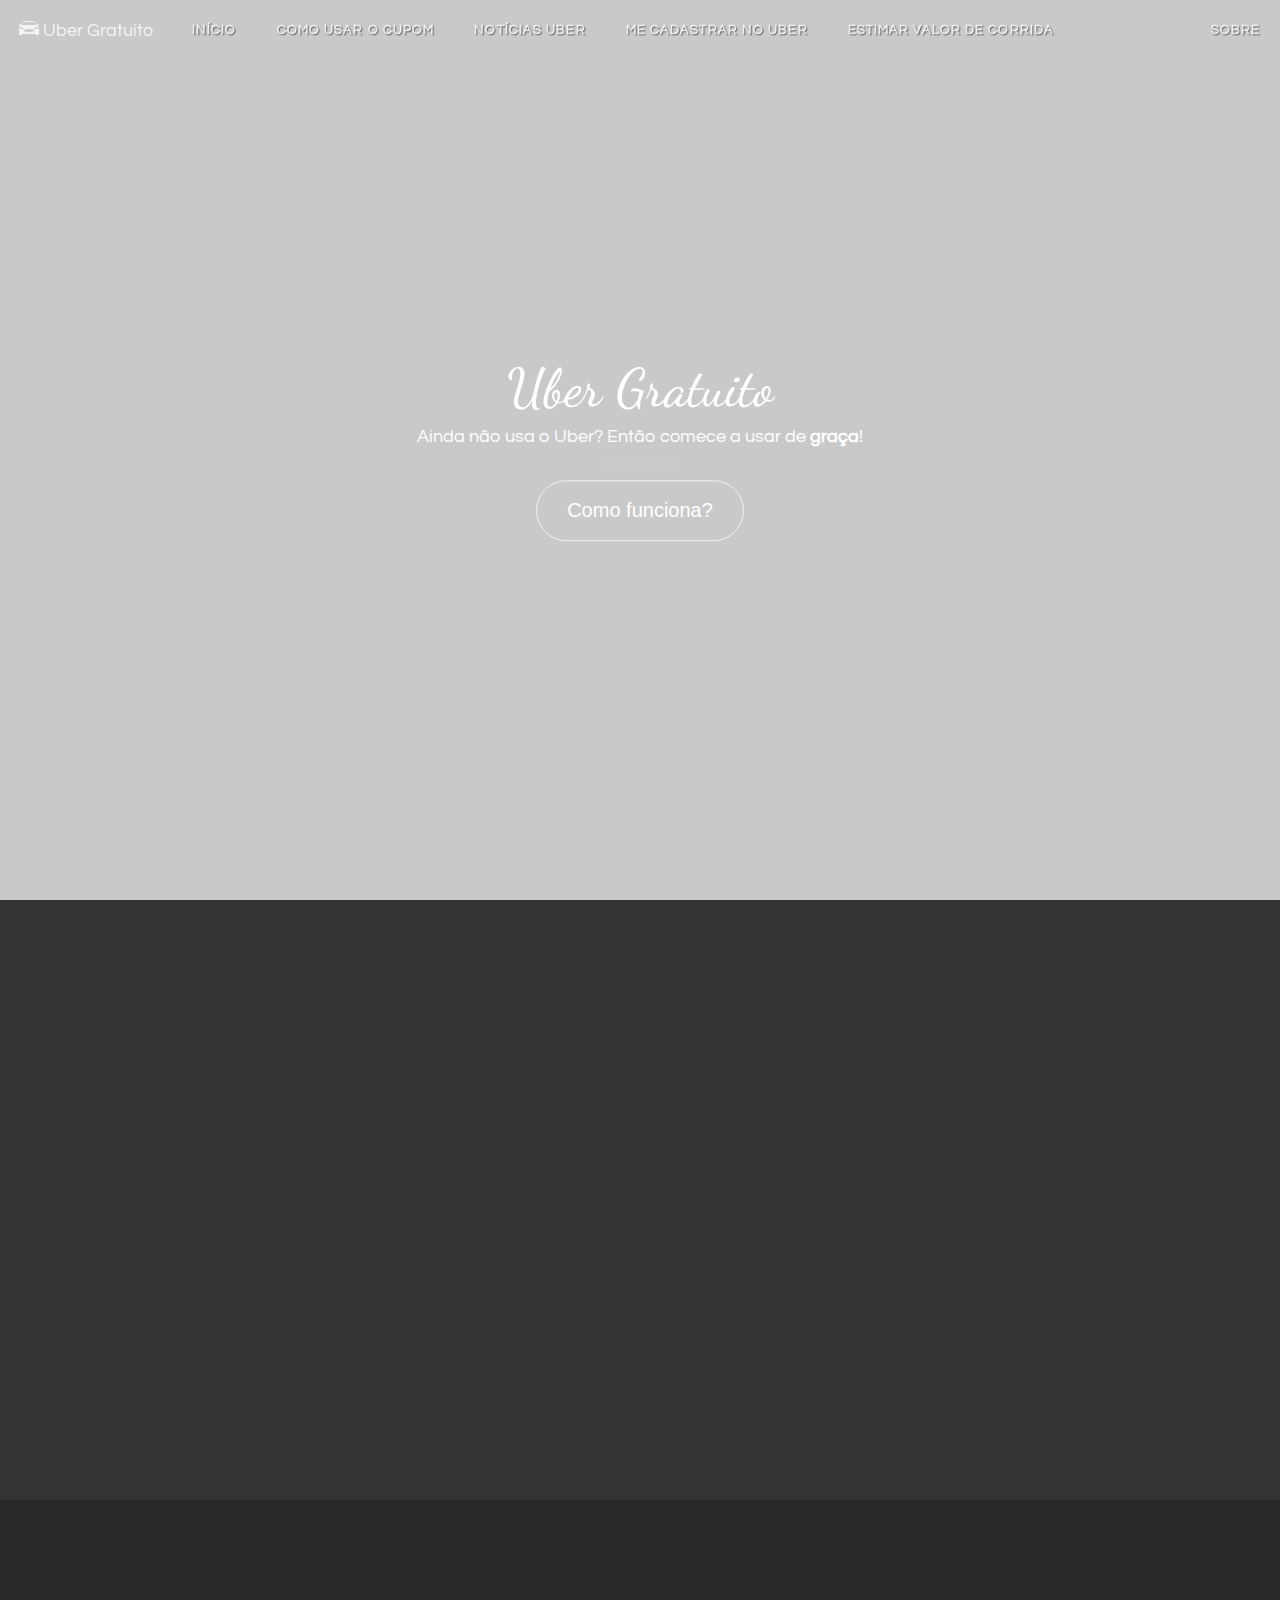
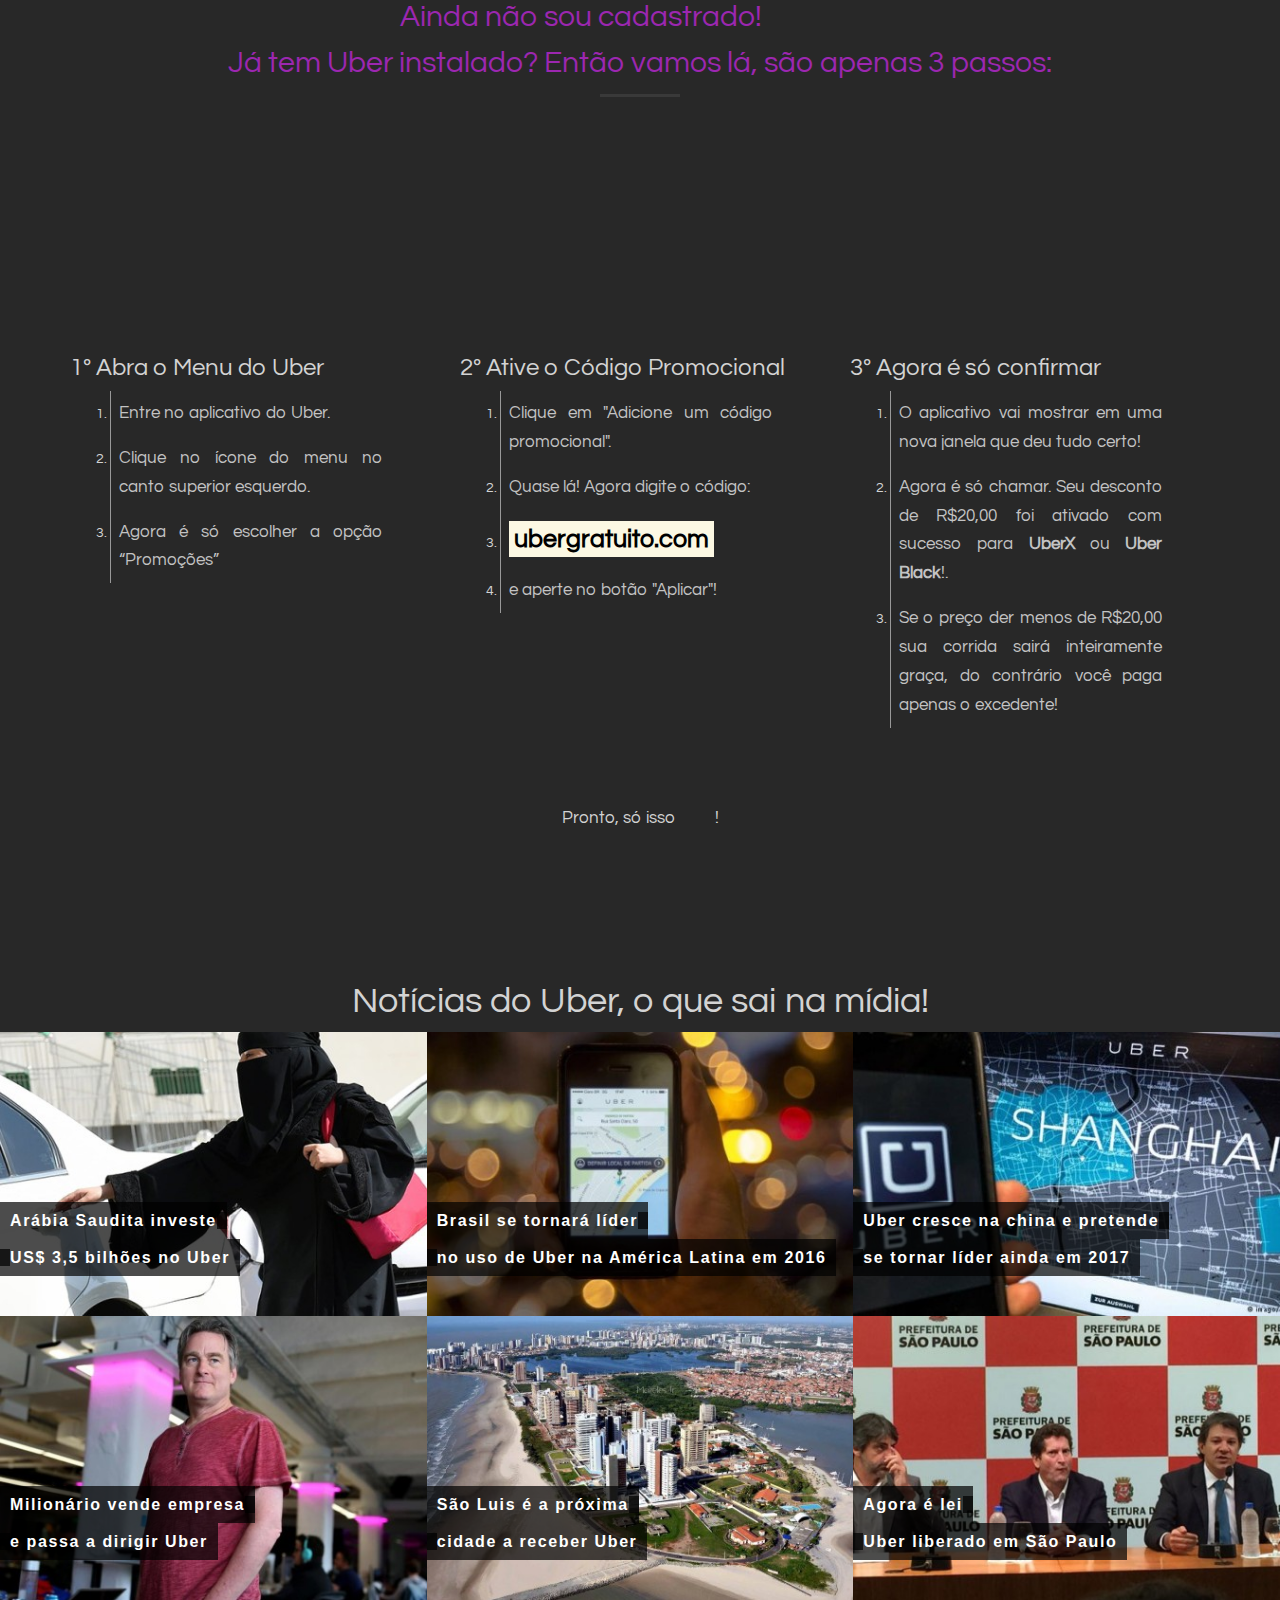
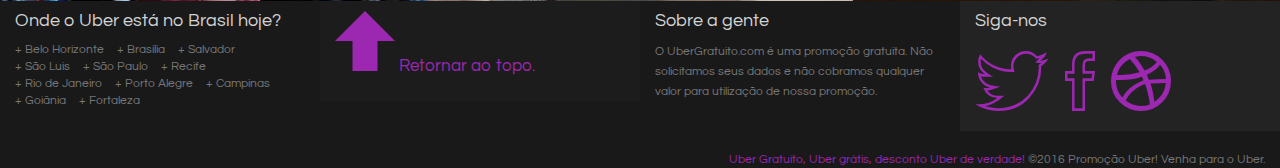
==== index.html @ a392389d "Update index.html" ====
<!DOCTYPE html>
<html>

<head>
    <meta charset="utf-8">
    <title>Uber Gratuito, Uber grátis, desconto Uber de verdade!</title>
    <meta name="description" content="Esse é um site gratuito, que provê desconto para o Uber. Através de um cupom de desconto é possível andar de Uber grátis. Utilize nosso cupom &quot;ubergratuito.com&quot; no seu Uber e desfrute de R$20,00 de crédito grátis."/>
    <meta name="viewport" content="width=device-width, initial-scale=1.0">
    <meta name="generator" content="UberGratuito.com">
    <link rel="stylesheet" href="css/bootstrap.min.css" />
    <link href="css/animate.min.css" rel="stylesheet" />
    <link rel="stylesheet" href="css/ionicons.min.css" />
    <link rel="stylesheet" href="css/styles.css" />
     <script>
  (function(i,s,o,g,r,a,m){i['GoogleAnalyticsObject']=r;i[r]=i[r]||function(){
  (i[r].q=i[r].q||[]).push(arguments)},i[r].l=1*new Date();a=s.createElement(o),
  m=s.getElementsByTagName(o)[0];a.async=1;a.src=g;m.parentNode.insertBefore(a,m)
  })(window,document,'script','https://www.google-analytics.com/analytics.js','ga');

  ga('create', 'UA-78991533-1', 'auto');
  ga('send', 'pageview');

</script>
</head>

<body>

    <nav id="topNav" class="navbar navbar-default navbar-fixed-top">
        <div class="container-fluid">
            <div class="navbar-header">
                <button type="button" class="navbar-toggle collapsed" data-toggle="collapse" data-target="#bs-navbar">
                    <span class="sr-only">Toggle navigation</span>
                    <span class="icon-bar"></span>
                    <span class="icon-bar"></span>
                    <span class="icon-bar"></span>
                </button>
                <a class="navbar-brand page-scroll" href="#first">
                    <i class="ion-model-s topiconsize"></i>
                    <span class="hidden-md hidden-sm"> Uber Gratuito</span>
                </a>
            </div>
            <div class="navbar-collapse collapse" id="bs-navbar">
                <ul class="nav navbar-nav">
                    <li>
                        <a class="page-scroll" href="#inicio">Início</a>
                    </li>
                    <li>
                        <a class="page-scroll" href="#como-usar">
                            <span class="hidden-sm">Como usar o cupom</span>
                            <span class="visible-sm">Cupom</span>
                        </a>
                    </li>
                    <li>
                        <a class="page-scroll" href="#noticias">
                            <span class="hidden-md hidden-sm">Notícias Uber</span>
                            <span class="visible-md visible-sm">Notícias</span>
                        </a>
                    </li>
                    <li>
                        <a class="page-scroll" href="https://get.uber.com/invite/ubergratuito.com" target="_blank">
                            <span class="hidden-md hidden-sm">Me cadastrar no Uber</span>
                            <span class="visible-md visible-sm">Me cadastrar</span>
                        </a>
                    </li>
                    <li>
                        <a class="page-scroll" href="https://www.uber.com/fare-estimate/" target="_blank">
                            <span class="hidden-md hidden-sm">Estimar valor de corrida</span>
                            <span class="visible-md visible-sm">Estimar valor</span>
                        </a>
                    </li>
                    <!--
                    <li>
                        <a class="page-scroll" href="#last">Contact</a>
                    </li>
                    -->
                </ul>
                <ul class="nav navbar-nav navbar-right">
                    <li>
                        <a class="page-scroll" data-toggle="modal" title="O UberGratuito.com é uma promoção gratuita. Não solicitamos seus dados e não cobramos qualquer valor para utilização de nossa promoção."
                            href="#aboutModal">
                            <div class="hidden-md hidden-sm">Sobre</div>
                            <div class="visible-md visible-sm"><i class="ion-ios-help-outline topiconsize"></i></div>
                        </a>
                    </li>
                </ul>
            </div>
        </div>
    </nav>


    <header id="first">
        <div class="header-content">
            <div class="inner">
                <h1 class="cursive">Uber Gratuito</h1>
                <h4>Ainda não usa o Uber? Então comece a usar de <strong>graça</strong>!</h4>
                <hr>
                <!--
                <a href="#video-background" id="toggleVideo" data-toggle="collapse" class="btn btn-primary btn-xl">Toggle Video</a> &nbsp;
               -->
                <a href="#inicio" class="btn btn-primary btn-xl page-scroll wow bounceInRight">Como funciona?</a>
            </div>
        </div>
        <!--
        <video autoplay="" loop="" class="fillWidth fadeIn wow collapse in" data-wow-delay="0.5s" poster="https://s3-us-west-2.amazonaws.com/coverr/poster/Traffic-blurred2.jpg" id="video-background">
            <source src="https://s3-us-west-2.amazonaws.com/coverr/mp4/Traffic-blurred2.mp4" type="video/mp4">Your browser does not support the video tag. I suggest you upgrade your browser.
        </video>
        -->
    </header>
    <section class="bg-primary" id="inicio">
        <div class="container">
            <div class="row">
                <div class="col-lg-6 col-lg-offset-3 col-md-8 col-md-offset-2 text-center wow fadeInRight">
                    <i class="ion-model-s big-icon"></i>
                    <h2 class="margin-top-0 text-primary">Sua primeira corrida no Uber é por nossa conta!</h2>
                    <br>
                    <p class="text-faded">
                        Sem sorteio e sem custos. Essa parceria com o Uber lhe dá direito a sua primeira corrida <strong>Grátis</strong>,
                        ou até R$20,00 de crédito!
                    </p>
                    <a href="#como-usar" class="btn btn-default btn-xl page-scroll">Oba! Como usar?</a>
                </div>
            </div>
        </div>
    </section>
    <section id="como-usar">
        <div class="container">
            <div class="row">
                <div class="col-lg-12 text-center">
                    <div class="form-inline">
                        <h2 class="margin-top-0 text-primary form-inline">Ainda não sou cadastrado!&nbsp <a href="https://get.uber.com/invite/ubergratuito.com" target="_blank" class="btn btn-primary btn-md page-scroll wow bounceInRight">Cadastre-se!</a></h2>

                    </div>
                    <h2 class="margin-top-0 text-primary">Já tem Uber instalado? Então vamos lá, são apenas 3 passos:</h2>
                    <hr class="primary">
                </div>
            </div>
        </div>
        <div class="container text-justify">
            <div class="row">
                <div class="col-md-4 col-lg-4">
                    <div class="feature">
                        <img src="image/uber-abrir-menu.png" class="img-responsive center-block img-thumbnail wow fadeIn" data-wow-delay=".3s" alt="Abrir Menu do Uber">
                        <h3>1º Abra o Menu do Uber</h3>
                        <p class="text-muted">
                            <div id="list2">
                                <ol>
                                    <li>
                                        <p>Entre no aplicativo do Uber.</p>
                                    </li>
                                    <li>
                                        <p>Clique no ícone do menu no canto superior esquerdo.</p>
                                    </li>
                                    <li>
                                        <p>Agora é só escolher a opção “Promoções”</p>
                                    </li>
                                </ol>
                            </div>
                            <img src="image/uber-menu-promocoes-150x150.png" class="img-responsive center-block img-thumbnail wow fadeIn" data-wow-delay=".3s"
                                alt="Uber Promoção">
                        </p>
                    </div>
                </div>
                <div class="col-md-4 col-lg-4">
                    <div class="feature">
                        <img src="image/digitando-codigo-60pc.png" class="img-responsive center-block img-thumbnail wow fadeIn" data-wow-delay=".3s"
                            alt="Chamar Uber">
                        <!--
                        <i class="icon-lg ion-social-sass wow fadeInUp" data-wow-delay=".2s"></i>
                        -->
                        <h3>2º Ative o Código Promocional</h3>
                        <p class="text-muted">
                            <div id="list2">
                                <ol>
                                    <li>
                                        <p>Clique em "Adicione um código promocional".</p>
                                    </li>
                                    <li>
                                        <p>Quase lá! Agora digite o código:</p>
                                    </li>
                                    <li>
                                        <p style="font-size:25px"><strong><mark>ubergratuito.com</mark></strong></p>
                                    </li>
                                    <li>
                                        <p>e aperte no botão "Aplicar"!</p>
                                    </li>
                                </ol>
                            </div>
                            <img src="image/digitando-codigo-50pc.png" class="img-responsive center-block img-thumbnail wow fadeIn" data-wow-delay=".3s"
                                alt="Uber Promoção">
                        </p>
                    </div>
                </div>
                <div class="col-md-4 col-lg-4">
                    <div class="feature">
                        <img src="image/chamar-uber-200px-nometa.jpg" class="img-responsive center-block img-thumbnail wow fadeIn" data-wow-delay=".3s"
                            alt="Chamar Uber">
                        <!--
                        <i class="icon-lg ion-ios-star-outline wow fadeIn" data-wow-delay=".3s"></i>
                        -->
                        <h3>3º Agora é só confirmar</h3>
                        <p class="text-muted">
                            <div id="list2">
                                <ol>
                                    <li>
                                        <p>O aplicativo vai mostrar em uma nova janela que deu tudo certo!</p>
                                    </li>
                                    <li>
                                        <p>Agora é só chamar. Seu desconto de R$20,00 foi ativado com sucesso para <strong>UberX</strong>                                            ou <strong>Uber Black</strong>!.</p>
                                    </li>
                                    <li>
                                        <p>Se o preço der menos de R$20,00 sua corrida sairá inteiramente graça, do contrário
                                            você paga apenas o excedente!</p>
                                    </li>
                                </ol>
                            </div>
                        </p>
                    </div>
                </div>
                <div class="col-xs-12 text-center">
                    <p>Pronto, só isso&nbsp <i class="ion-android-happy wow fadeInUp" style="font-size:35px" data-wow-delay=".2s"></i>&nbsp!</p>
                </div>
            </div>
        </div>
    </section>
    <section id="noticias" class="no-padding">
        <div class="container-fluid">
            <div class="row">
                <div class="col-lg-12 text-center">
                    <h1>Notícias do Uber, o que sai na mídia!</h1>
                </div>
            </div>
            <div class="row no-gutter" id="noticias">
                <div class="col-xs-12 col-sm-6 col-lg-4 col-lg-offset-0">
                    <a href="noticia_arabia.html">
                        <img class="img-responsive img-hover" src="image/news/uber_arabia.jpg" />
                        <a class="news-caption"><span>Arábia Saudita investe<span class='spacer'></span><br /><span class='spacer'></span>US$ 3,5 bilhões no Uber</span></a>
                    </a>
                </div>
                <div class="col-xs-12 col-sm-6 col-lg-4 col-lg-offset-0">
                    <a href="noticia_brasil.html">
                        <img class="img-responsive img-hover" src="image/news/uber_lider_brasil.jpg" />
                        <a class="news-caption"><span>Brasil se tornará líder<span class='spacer'></span><br /><span class='spacer'></span>no uso de Uber na América Latina em 2016</span></a>
                    </a>
                </div>
                <div class="col-xs-12 col-sm-6 col-lg-4 col-lg-offset-0">
                    <a href="noticia_china.html">
                        <img class="img-responsive img-hover" src="image/news/uber_lider_china.jpg" />
                        <a class="news-caption"><span>Uber cresce na china e pretende<span class='spacer'></span><br /><span class='spacer'></span>se tornar líder ainda em 2017</span></a>
                    </a>
                </div>
                <div class="col-xs-12 col-sm-6 col-lg-4 col-lg-offset-0">
                    <a href="noticia_milionario.html">
                        <img class="img-responsive img-hover" src="image/news/uber_motorista_milionario.jpg" />
                        <a class="news-caption"><span>Milionário vende empresa<span class='spacer'></span><br /><span class='spacer'></span>e passa a dirigir Uber</span></a>
                    </a>
                </div>
                <div class="col-xs-12 col-sm-6 col-lg-4 col-lg-offset-0">
                    <a href="noticia_saoluis.html">
                        <img class="img-responsive img-hover" src="image/news/uber_sao_luis.jpg" />
                        <a class="news-caption"><span>São Luis é a próxima<span class='spacer'></span><br /><span class='spacer'></span>cidade a receber Uber</span></a>
                    </a>
                </div>
                <div class="col-xs-12 col-sm-6 col-lg-4 col-lg-offset-0">
                    <a href="noticia_saopaulo.html">
                        <img class="img-responsive img-hover" src="image/news/uber_saopaulo_liberado.jpg" />
                        <a class="news-caption"><span>Agora é lei<span class='spacer'></span><br /><span class='spacer'></span>Uber liberado em São Paulo</span></a>
                    </a>
                </div>
            </div>
        </div>
    </section>

    <div w3-include-html="footer.html"></div>

    <!--scripts loaded here from cdn for performance -->
    <script src="js/jquery.min.js"></script>
    <script src="js/bootstrap.min.js"></script>
    <script src="js/jquery.easing.min.js"></script>
    <script src="js/wow.js"></script>
    <script src="js/scripts.js"></script>
    <script src="js/w3data.js"></script>
    <script>
        w3IncludeHTML();
    </script>
   
</body>

</html>
---- css/styles.css ----
/*

Landing Zero theme - A free landing page theme from BootstrapZero
http://www.bootstrapzero.com

*/

@import url(https://fonts.googleapis.com/css?family=Questrial);
@import url(http://fonts.googleapis.com/css?family=Dancing+Script:700);

html,
body {
    width: 100%;
    height: 100%;
}

body {
    font-family: 'Questrial','Helvetica Neue',Arial,sans-serif;
    background-color: #282828;
    color: #d3d3d3;
    webkit-tap-highlight-color: #222;
}

hr {
    max-width: 80px;
    border-width: 3px;
    opacity: 0.09;
    margin-top: 15px;
    margin-bottom: 15px;
}

hr.light {
    border-color: #fff;
}

a {
    color: #9c27b0;
    -webkit-transition: all .35s;
    -moz-transition: all .35s;
    transition: all .35s;
}

a:hover,
a:focus {
    color: #9c27c1;
    outline: 0;
}

h1,h2,h3,h4,h5,h6 {
    font-family: 'Questrial','Helvetica Neue',Arial,sans-serif;
}

p {
    font-size: 17px;
    line-height: 1.7;
    margin-bottom: 20px;
}

.wide-space {
    letter-spacing: 1.6px;
}

.icon-lg {
    font-size: 50px;
    line-height: 18px;
}

.bg-primary {
    background-color: #333;
}

.bg-dark {
    color: #eee;
    background-color: #222;
}

.cursive {
    font-family: 'Dancing Script', cursive;
    text-transform: none;
}

.text-faded {
    color: rgba(245,245,245,0.7);
    letter-spacing: 3px;
}

.text-dark {
    color: #111;
}

.text-primary {
    color: #9c27b0;
}

.modal-content {
    background-color: #1d1d1d;
}

section {
    padding: 70px 0;
}

aside {
    padding: 50px 0;
}

footer {
    padding: 15px;
}

.no-padding {
    padding: 0;
}

.navbar-default {
    border-color: rgba(35,35,35,.05);
    font-family: 'Questrial','Helvetica Neue',Arial,sans-serif;
    background-color: #222;
    -webkit-transition: all .4s;
    -moz-transition: all .4s;
    transition: all .4s;
}

.navbar-header > .navbar-brand {
    font-family: 'Questrial','Helvetica Neue',Arial,sans-serif;
    color: #9c27b0;
    padding: 15px;
    -webkit-transition: padding .2s ease-in;
    -moz-transition: padding .2s ease-in;
    transition: padding .2s ease-in;
}

.navbar-header > .navbar-brand:hover,
.navbar-header > .navbar-brand:focus {
    color: #8b27b0;
}

.navbar-default .navbar-toggle:focus, .navbar-default .navbar-toggle:hover {
    background-color: #181818;
}
.navbar-default .navbar-toggle, .navbar-default .navbar-collapse {
    border-color: transparent;
}

.navbar-default .nav > li>a,
.navbar-default .nav>li>a:focus {
    text-transform: uppercase;
    font-size: 13px;
    font-weight: 700;
    color: #eee;
}

.navbar-default .nav > li>a:hover,
.navbar-default .nav>li>a:focus:hover {
    color: #9c27b0;
}

.navbar-default .nav > li.active>a,
.navbar-default .nav>li.active>a:focus {
    color: #9c27b0 !important;
    background-color: transparent;
}

.navbar-default .nav > li.active>a:hover,
.navbar-default .nav>li.active>a:focus:hover
{
    background-color: transparent;
}

@media(min-width:768px) {
    
    .navbar-default {
        border-color: transparent;
        background-color: transparent;
        min-height: 60px;
    }

    .navbar-header > .navbar-brand {
        color: rgba(255,255,255,0.7);
        padding: 19px;
    }

    .navbar-default .navbar-header .navbar-brand:hover,
    .navbar-default .navbar-header .navbar-brand:focus {
        color: #f4f4f4;
    }

    .navbar-default .nav > li>a,
    .navbar-default .nav>li>a:focus {
        color: rgba(255,255,255,0.8);
        padding: 20px;
        letter-spacing: 1.1px;
        text-shadow: 1px 1px 1px rgba(60,60,60,0.7);
    }

    .navbar-default .nav > li>a:hover,
    .navbar-default .nav>li>a:focus:hover {
        color: #fefefe;
    }

    .navbar-default.affix {
        border-color: rgba(34,34,34,.05);
        background-color: #222;
    }

    .navbar-default.affix .navbar-header .navbar-brand {
        font-size: 15px;
        color: #9c27b0;
        padding: 20px;
        letter-spacing: 1px;
    }

    .navbar-default.affix .navbar-header .navbar-brand:hover,
    .navbar-default.affix .navbar-header .navbar-brand:focus {
        color: #8b27b0;
    }

    .navbar-default.affix .nav > li>a,
    .navbar-default.affix .nav>li>a:focus {
        color: #ddd;
        text-shadow: 1px 1px 1px rgba(30,30,30,0.7);
    }

    .navbar-default.affix .nav > li>a:hover,
    .navbar-default.affix .nav>li>a:focus:hover {
        color: #9c27b0;
    }
}

header {
    position: relative;
    min-height: auto;
    text-align: center;
    color: #fff;
    width: 100%;
    background-color: #c9c9c9;
    background-image: url('https://splashbase.s3.amazonaws.com/lifeofpix/regular/Life-of-Pix-free-stock-photos-Slate-Stone-Xeromatic-1440x953.jpg');
    background-position: center;
    -webkit-background-size: cover;
    -moz-background-size: cover;
    background-size: cover;
    -o-background-size: cover;
}

header .header-content {
    position: relative;
    width: 100%;
    padding: 100px 15px;
    text-align: center;
    z-index: 2;
}

header .header-content .inner h1 {
    margin-top: 0;
    margin-bottom: 0;
}

header .header-content .inner p {
    margin-bottom: 50px;
    font-size: 16px;
    font-weight: 300;
    color: rgba(255,255,255,0.7);
}

#video-background {
  position: absolute;
  right: 0; 
  bottom: 0;
  min-width: 100%; 
  min-height: 100%;
  width: auto; 
  height: auto;
  z-index: 1;
}

#video-background.collapsing {
  display:none;
}

footer {
    background-color:#191919;
}

footer .bg1 {
    background-color:#191919;
}

footer .bg2 {
    background-color:#232323;
}

footer .bg3 {
    background-color: #1C1C1C;
}

.nopadding {
   padding: 0 !important;
   margin: 0 !important;
}



@media(min-width:768px) {
    .icon-lg {
        font-size: 80px;
    }
    
    header {
        min-height: 100%;
    }

    header .header-content {
        position: absolute;
        top: 50%;
        padding: 0 50px;
        -webkit-transform: translateY(-50%);
        -ms-transform: translateY(-50%);
        transform: translateY(-50%);
    }

    header .header-content .inner {
        margin-right: auto;
        margin-left: auto;
        max-width: 1000px;
    }

    header .header-content .inner h1 {
        font-size: 53px;
    }

    header .header-content .inner p {
        margin-right: auto;
        margin-left: auto;
        max-width: 80%;
        font-size: 18px;
    }
    
    section {
        min-height: 600px;
        padding: 100px 0;
    }

}

.form-control {
    display: block;
    width: 100%;
    height: 35px;
    padding: 6px 12px;
    font-size: 14px;
    line-height: 1.5;
    color: #eee;
    background-color: #36333d;
    background-image: none;
    border: 1px solid #36333d;
    border-radius: 4px;
    box-shadow: inset 0 1px 1px rgba(0, 0, 0, 0.075);
    transition: border-color ease-in-out .15s, box-shadow ease-in-out .15s;
}

.form-control:focus {
    color: #222;
    background-color: #ccc;
    box-shadow: none;
}

textarea {
    resize: none;
}

.margin-top-0 {
    margin-top: 0;
}

.feature {
    margin: 50px auto 0;
    max-width: 400px;
}

@media(min-width:992px) {
    .feature {
        margin: 20px auto 0;
    }
}

.feature p {
    margin-bottom: 0;
}

.call-to-action h2 {
    margin: 0 auto 20px;
}

.gallery-box {
    display: block;
    position: relative;
    margin: 0 auto;
    max-width: 650px;
    overflow:hidden;
}

.gallery-box .gallery-box-caption {
    display: block;
    position: absolute;
    bottom: 0;
    width: 100%;
    height: 100%;
    text-align: center;
    color: #fff;
    opacity: 0;
    background: rgba(44,44,44,.8);
    -webkit-transition: all .35s;
    -moz-transition: all .35s;
    transition: all .35s;
}

.gallery-box .gallery-box-caption .gallery-box-content {
    position: absolute;
    top: 50%;
    width: 100%;
    text-align: center;
    transform: translateY(-50%);
}

.gallery-box:hover .gallery-box-caption {
    opacity: 1;
}

.gallery-box:hover img {
    -webkit-transform: scale(1.1);
    -ms-transform: scale(1.1);
    transform: scale(1.1);
}

.gallery-box img {
    -webkit-transition: all 300ms ease-in-out;
    transition: all 300ms ease-in-out;
}

.no-gutter > [class*=col-] {
    padding-right: 0;
    padding-left: 0;
}

.btn-default {
    border-color: #fff;
    color: #222;
    background-color: #fff;
    -webkit-transition: all .35s;
    -moz-transition: all .35s;
    transition: all .35s;
}

.btn-default:hover,
.btn-default:focus,
.btn-default.focus,
.btn-default:active,
.btn-default.active,
.open > .dropdown-toggle.btn-default {
    border-color: #ededed;
    color: #222;
    background-color: #f2f2f2;
    opacity: 0.7;
}

.btn-default:active,
.btn-default.active,
.open > .dropdown-toggle.btn-default {
    background-image: none;
}

.btn-default.disabled,
.btn-default[disabled],
fieldset[disabled] .btn-default,
.btn-default.disabled:hover,
.btn-default[disabled]:hover,
fieldset[disabled] .btn-default:hover,
.btn-default.disabled:focus,
.btn-default[disabled]:focus,
fieldset[disabled] .btn-default:focus,
.btn-default.disabled.focus,
.btn-default[disabled].focus,
fieldset[disabled] .btn-default.focus,
.btn-default.disabled:active,
.btn-default[disabled]:active,
fieldset[disabled] .btn-default:active,
.btn-default.disabled.active,
.btn-default[disabled].active,
fieldset[disabled] .btn-default.active {
    border-color: #fff;
    background-color: #fff;
    opacity: 0.7;
}

.btn-default .badge {
    color: #fff;
    background-color: #222;
}

.btn.btn-primary {
    background-color: transparent;
    border:1px solid #f0f0f0;
    border-color:#f0f0f0;
    -webkit-transition: all .35s;
    -moz-transition: all .35s;
    transition: all .35s;
}

.btn.btn-primary:hover {
    opacity: 0.7;
}

.btn {
    border: 0;
    border-radius: 290px;
    font-family: 'Helvetica Neue',Arial,sans-serif;
}

.btn-xl {
    padding: 15px 30px;
    font-size: 20px;
}

::-moz-selection {
    text-shadow: none;
    color: #fff;
    background: #222;
}

::selection {
    text-shadow: none;
    color: #fff;
    background: #222;
}

img::selection {
    color: #fff;
    background: 0 0;
}

img::-moz-selection {
    color: #fff;
    background: 0 0;
}

.big-icon {
    font-size:65px;
}

/* LIST #2 */
#list2 { width:320px; }
/*
#list2 ol { font-style:italic; font-family:Georgia, Times, serif; font-size:24px; color:#bfe1f1;  }
#list2 ol { font: normal 12px/24px Helvetica, Sans-Serif; }
#list2 ol li { }
#list2 ol li p { padding:8px; border-left: 1px solid #999; color: #777; }
*/
#list2 ol li p { padding:8px; border-left: 1px solid #999; color: #C3C3C3 !important; }
#list2 h3 {color:#F4F4F4 !important;}
#list2 ol li p em { display:block; }


.news-caption { 
   position: absolute; 
   top: 170px; 
   left: 0; 
   width: 100%; 
}

.news-caption span { 
   color: white; 
   font: bold 16px/37px Helvetica, Sans-Serif;
   letter-spacing: 0.1em;
   background: rgb(0, 0, 0); /* fallback color */
   background: rgba(0, 0, 0, 0.7);
   padding: 10px; 
}

.news-caption span.spacer {
   padding:0 5px;
}

.img-hover{
    transition: all .2s ease-in-out;
}
.img-hover:hover {
    transform: scale(1.2);
    opacity: 0.7;
    filter: alpha(opacity=70); /* For IE8 and earlier */
}

#noticias img {
    width: 100%;
    height: 100%;
}
#noticias div .col-xs-12{
    overflow:hidden;
}

ol li p{
    font-style: normal;
}

.sidebar h2 span{
    border-bottom: 2px solid #FFAD1F;
}

nav i{
    font-size: 20px !important;
}

#parallaxBar{
    height:750px;
    background-color:#004c82;
    background: url(../image/bgparallax.png) 50% 0 fixed;
    position: relative; 	
}

#noticiacontent h2 {
    color:#FFAD1F !important;
}

    section #noticiacontent {
        min-height: 300px !important;
        padding: 0px 0 !important;
    }
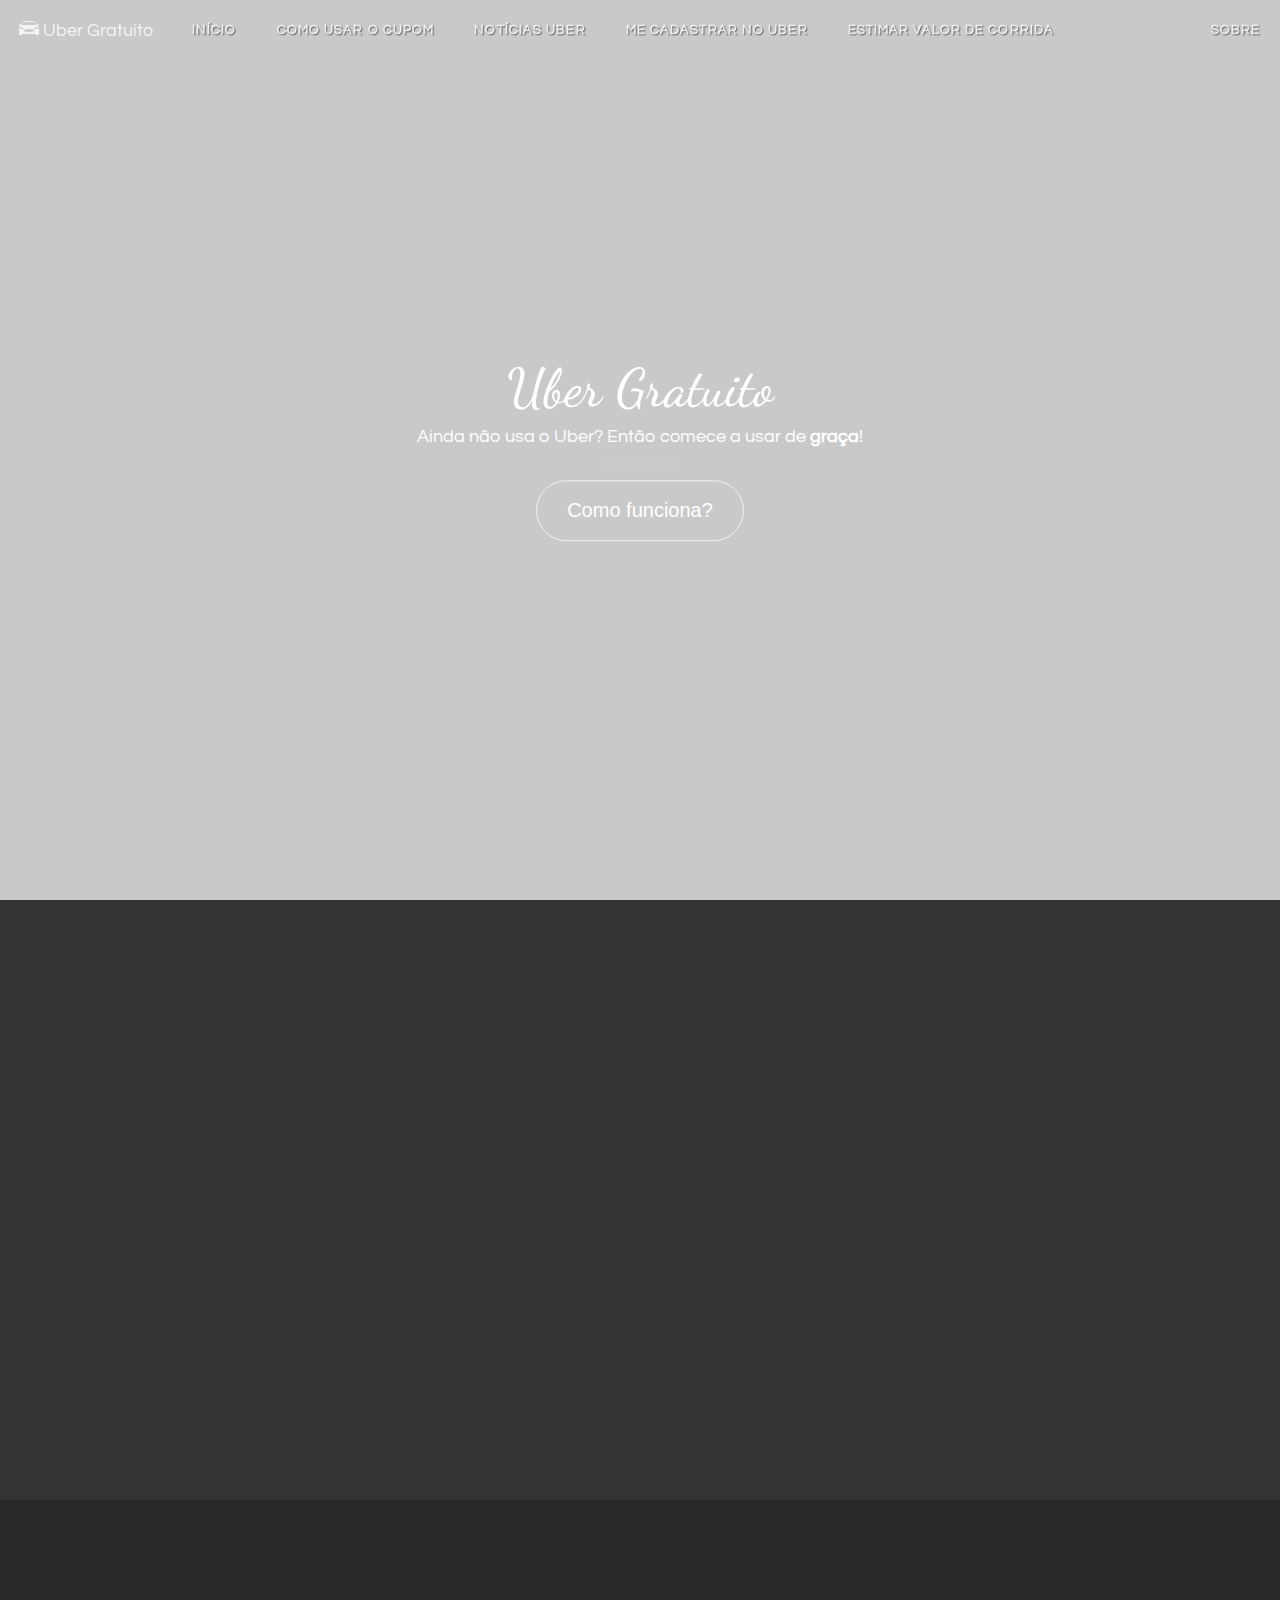
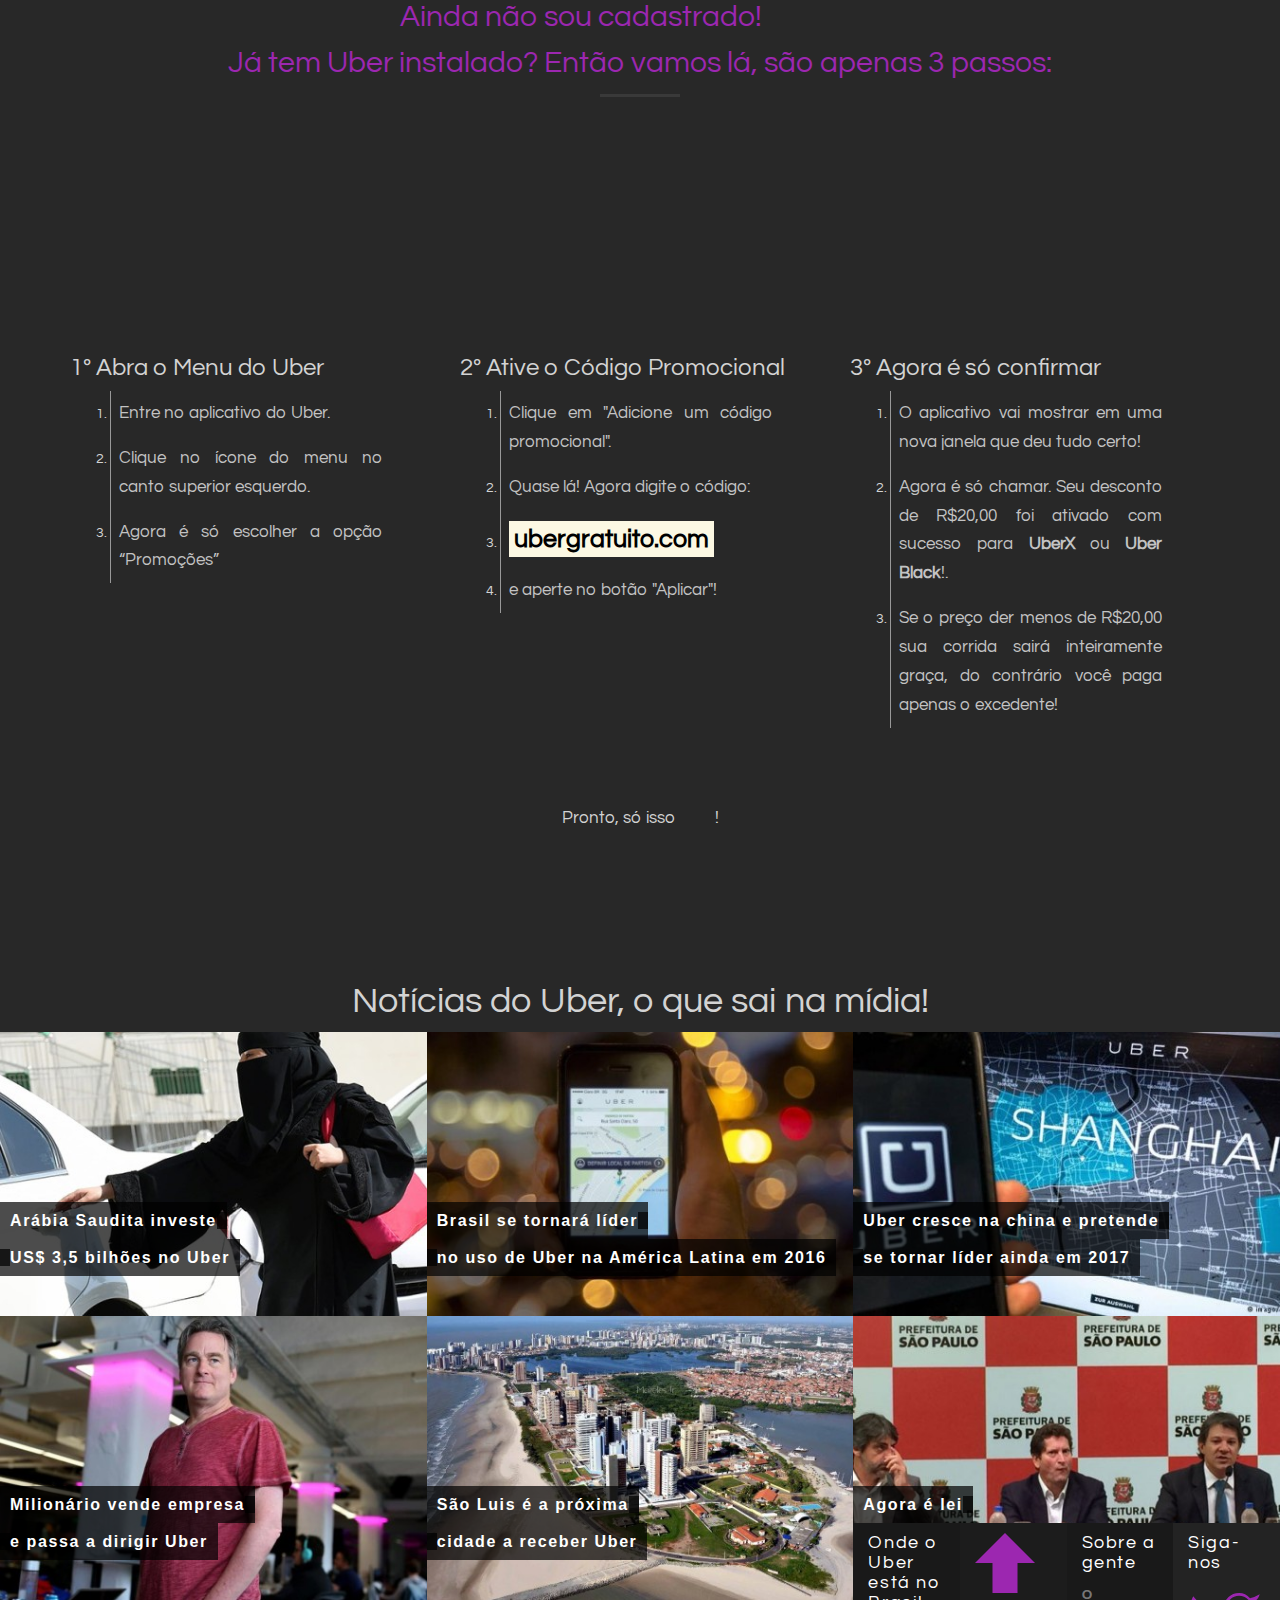
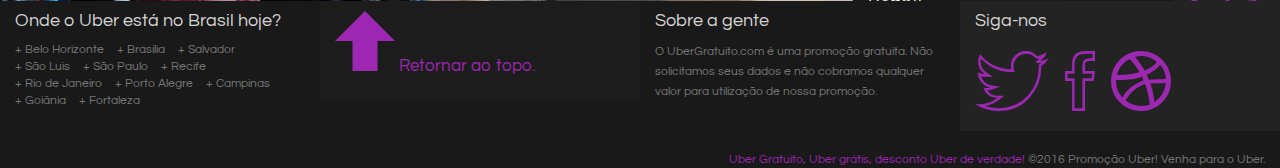
==== commit 13a00a8d: "Update index.html" ====
--- a/index.html
+++ b/index.html
@@ -4,23 +4,23 @@
 <head>
     <meta charset="utf-8">
     <title>Uber Gratuito, Uber grátis, desconto Uber de verdade!</title>
-    <meta name="description" content="Esse é um site gratuito, que provê desconto para o Uber. Através de um cupom de desconto é possível andar de Uber grátis. Utilize nosso cupom &quot;ubergratuito.com&quot; no seu Uber e desfrute de R$20,00 de crédito grátis."/>
+    <meta name="description" content="Esse é um site gratuito, que provê desconto para o Uber. Através de um cupom de desconto é possível andar de Uber grátis. Utilize nosso cupom &quot;ubergratuito.com&quot; no seu Uber e desfrute de R$20,00 de crédito grátis."
+    />
     <meta name="viewport" content="width=device-width, initial-scale=1.0">
     <meta name="generator" content="UberGratuito.com">
     <link rel="stylesheet" href="css/bootstrap.min.css" />
     <link href="css/animate.min.css" rel="stylesheet" />
     <link rel="stylesheet" href="css/ionicons.min.css" />
     <link rel="stylesheet" href="css/styles.css" />
-     <script>
-  (function(i,s,o,g,r,a,m){i['GoogleAnalyticsObject']=r;i[r]=i[r]||function(){
+    <script>
+        (function(i,s,o,g,r,a,m){i['GoogleAnalyticsObject']=r;i[r]=i[r]||function(){
   (i[r].q=i[r].q||[]).push(arguments)},i[r].l=1*new Date();a=s.createElement(o),
   m=s.getElementsByTagName(o)[0];a.async=1;a.src=g;m.parentNode.insertBefore(a,m)
   })(window,document,'script','https://www.google-analytics.com/analytics.js','ga');
 
   ga('create', 'UA-78991533-1', 'auto');
   ga('send', 'pageview');
-
-</script>
+    </script>
 </head>
 
 <body>
@@ -98,6 +98,12 @@
                 <a href="#video-background" id="toggleVideo" data-toggle="collapse" class="btn btn-primary btn-xl">Toggle Video</a> &nbsp;
                -->
                 <a href="#inicio" class="btn btn-primary btn-xl page-scroll wow bounceInRight">Como funciona?</a>
+                <div id="argentina"></div>
+                <div class="loader">
+                    <span></span>
+                    <span></span>
+                    <span></span>
+                </div>
             </div>
         </div>
         <!--
@@ -282,7 +288,7 @@
     <script>
         w3IncludeHTML();
     </script>
-   
+
 </body>
 
 </html>
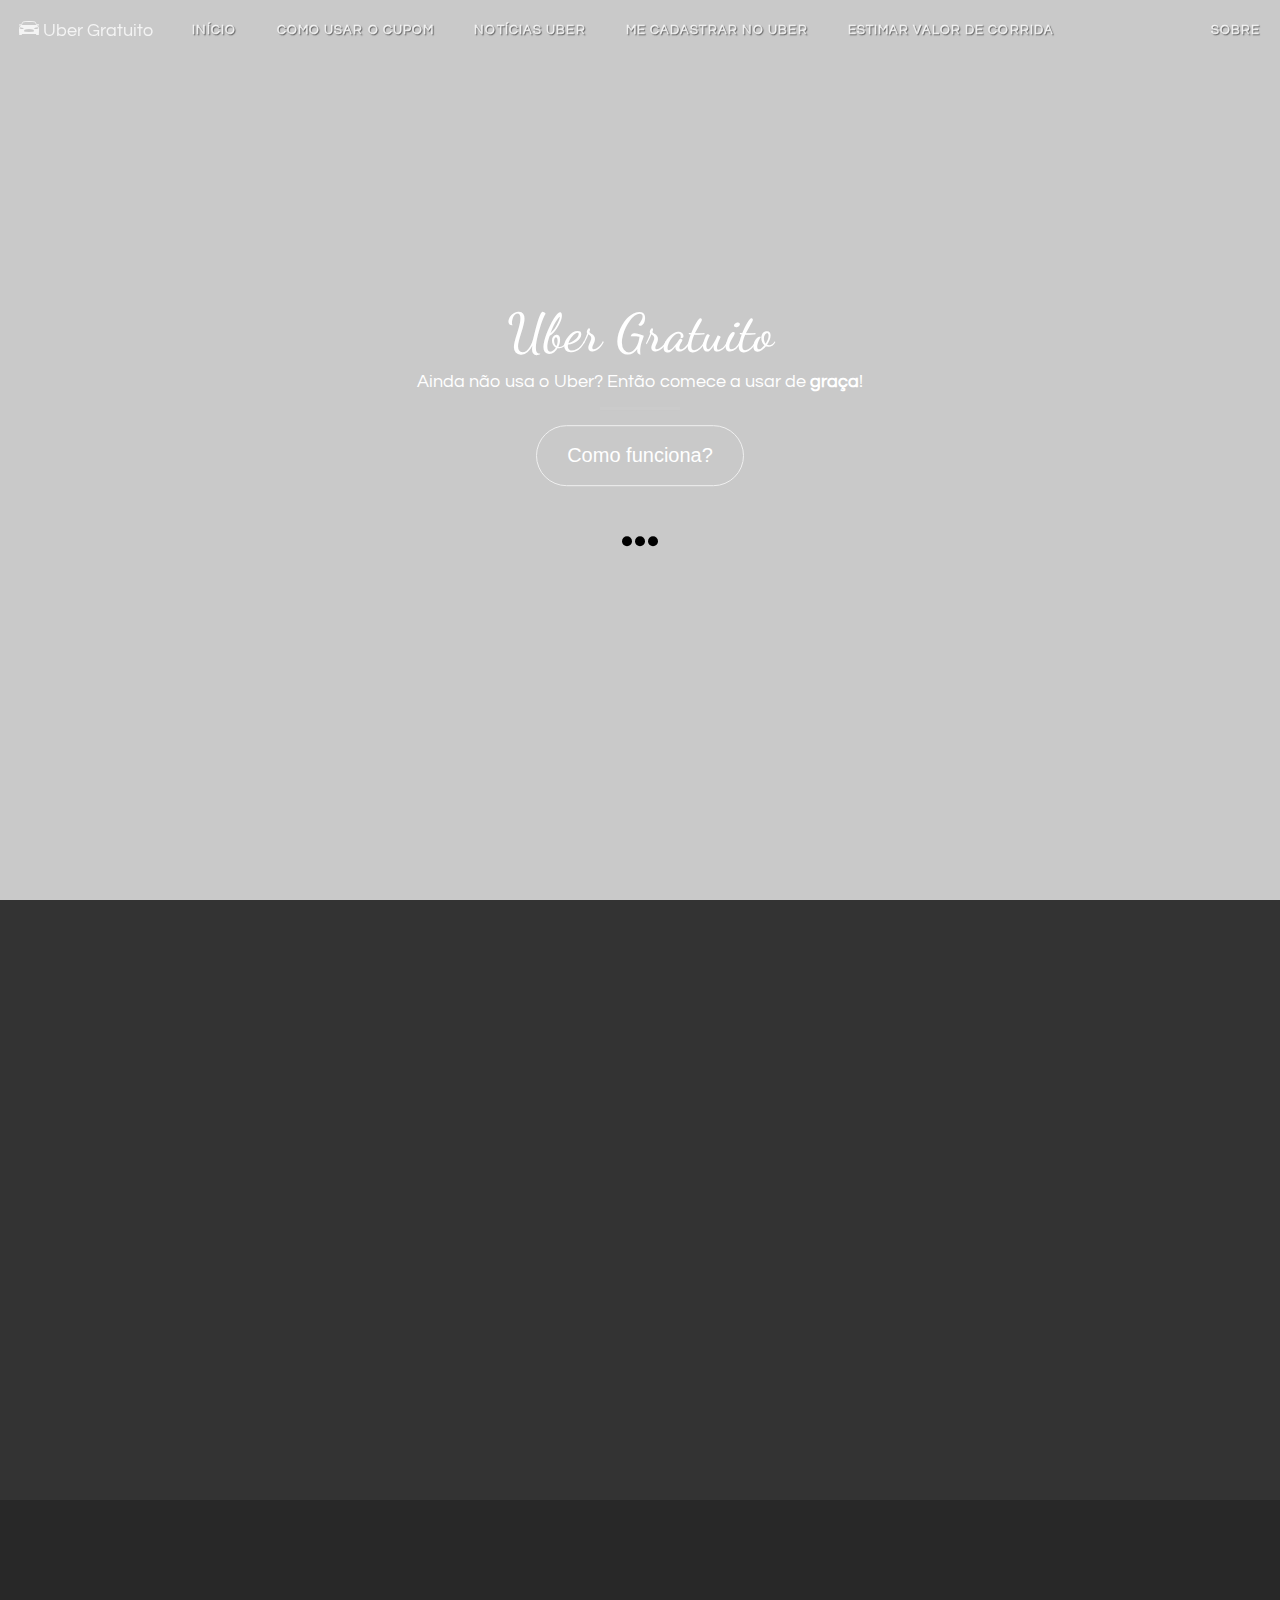
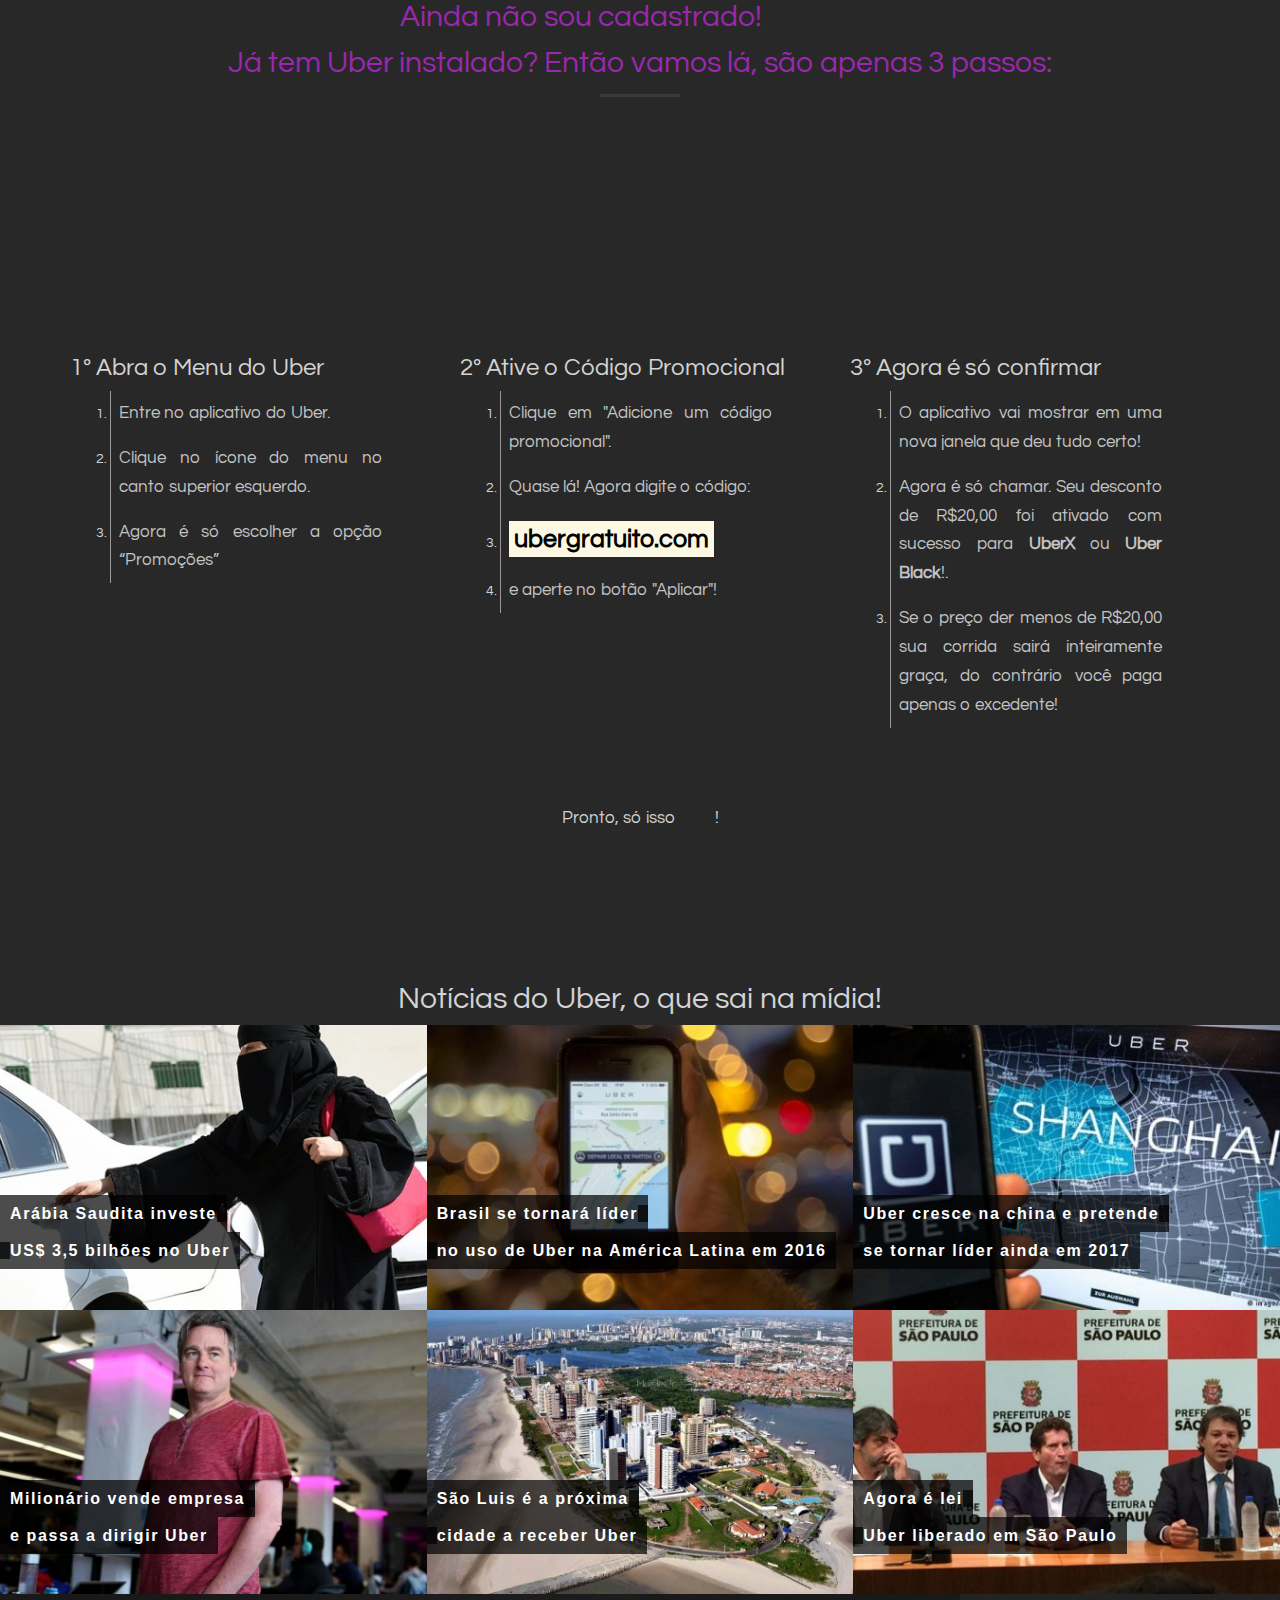
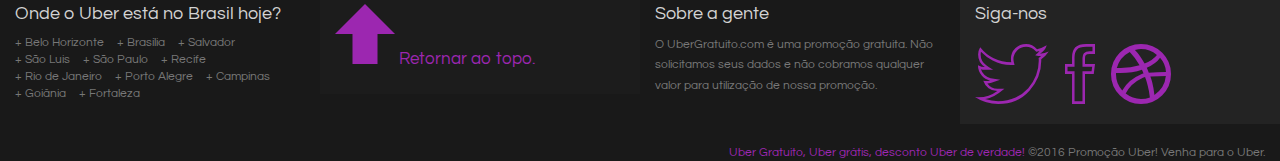
==== commit 0ff43ac1: "ajustes" ====
--- a/index.html
+++ b/index.html
@@ -133,7 +133,8 @@
             <div class="row">
                 <div class="col-lg-12 text-center">
                     <div class="form-inline">
-                        <h2 class="margin-top-0 text-primary form-inline">Ainda não sou cadastrado!&nbsp <a href="https://get.uber.com/invite/ubergratuito.com" target="_blank" class="btn btn-primary btn-md page-scroll wow bounceInRight">Cadastre-se!</a></h2>
+                        <h2 class="margin-top-0 text-primary form-inline">Ainda não sou cadastrado!&nbsp; <a href="https://get.uber.com/invite/ubergratuito.com" target="_blank"
+                                class="btn btn-primary btn-md page-scroll wow bounceInRight">Cadastre-se!</a></h2>
 
                     </div>
                     <h2 class="margin-top-0 text-primary">Já tem Uber instalado? Então vamos lá, são apenas 3 passos:</h2>
@@ -148,7 +149,7 @@
                         <img src="image/uber-abrir-menu.png" class="img-responsive center-block img-thumbnail wow fadeIn" data-wow-delay=".3s" alt="Abrir Menu do Uber">
                         <h3>1º Abra o Menu do Uber</h3>
                         <p class="text-muted">
-                            <div id="list2">
+                            <div class="list2">
                                 <ol>
                                     <li>
                                         <p>Entre no aplicativo do Uber.</p>
@@ -162,7 +163,7 @@
                                 </ol>
                             </div>
                             <img src="image/uber-menu-promocoes-150x150.png" class="img-responsive center-block img-thumbnail wow fadeIn" data-wow-delay=".3s"
-                                alt="Uber Promoção">
+                                alt="Uber Promoção" />
                         </p>
                     </div>
                 </div>
@@ -175,7 +176,7 @@
                         -->
                         <h3>2º Ative o Código Promocional</h3>
                         <p class="text-muted">
-                            <div id="list2">
+                            <div class="list2">
                                 <ol>
                                     <li>
                                         <p>Clique em "Adicione um código promocional".</p>
@@ -192,7 +193,7 @@
                                 </ol>
                             </div>
                             <img src="image/digitando-codigo-50pc.png" class="img-responsive center-block img-thumbnail wow fadeIn" data-wow-delay=".3s"
-                                alt="Uber Promoção">
+                                alt="Uber Promoção" />
                         </p>
                     </div>
                 </div>
@@ -205,7 +206,7 @@
                         -->
                         <h3>3º Agora é só confirmar</h3>
                         <p class="text-muted">
-                            <div id="list2">
+                            <div class="list2">
                                 <ol>
                                     <li>
                                         <p>O aplicativo vai mostrar em uma nova janela que deu tudo certo!</p>
@@ -223,53 +224,59 @@
                     </div>
                 </div>
                 <div class="col-xs-12 text-center">
-                    <p>Pronto, só isso&nbsp <i class="ion-android-happy wow fadeInUp" style="font-size:35px" data-wow-delay=".2s"></i>&nbsp!</p>
+                    <p>Pronto, só isso&nbsp; <i class="ion-android-happy wow fadeInUp" style="font-size:35px" data-wow-delay=".2s"></i>&nbsp!</p>
                 </div>
             </div>
         </div>
     </section>
-    <section id="noticias" class="no-padding">
+    <section id="noticias" class="no-padding" class="noticias">
         <div class="container-fluid">
             <div class="row">
                 <div class="col-lg-12 text-center">
-                    <h1>Notícias do Uber, o que sai na mídia!</h1>
-                </div>
-            </div>
-            <div class="row no-gutter" id="noticias">
+                    <h2>Notícias do Uber, o que sai na mídia!</h2>
+                </div>
+            </div>
+            <div class="row no-gutter" class="noticias">
                 <div class="col-xs-12 col-sm-6 col-lg-4 col-lg-offset-0">
                     <a href="noticia_arabia.html">
-                        <img class="img-responsive img-hover" src="image/news/uber_arabia.jpg" />
-                        <a class="news-caption"><span>Arábia Saudita investe<span class='spacer'></span><br /><span class='spacer'></span>US$ 3,5 bilhões no Uber</span></a>
+                        <img class="img-responsive img-hover" src="image/news/uber_arabia.jpg" alt="Arábia libera aporte de US$2,5 bilhões para o Uber."
+                        />
+                        <div class="news-caption">
+                            <span>
+                                Arábia Saudita investe<span class='spacer'></span><br />
+                            <span class='spacer'></span> US$ 3,5 bilhões no Uber
+                            </span>
+                        </div>
                     </a>
                 </div>
                 <div class="col-xs-12 col-sm-6 col-lg-4 col-lg-offset-0">
                     <a href="noticia_brasil.html">
-                        <img class="img-responsive img-hover" src="image/news/uber_lider_brasil.jpg" />
-                        <a class="news-caption"><span>Brasil se tornará líder<span class='spacer'></span><br /><span class='spacer'></span>no uso de Uber na América Latina em 2016</span></a>
+                        <img class="img-responsive img-hover" src="image/news/uber_lider_brasil.jpg" alt="Brasil se tornará líder no Uber" />
+                        <div class="news-caption"><span>Brasil se tornará líder<span class='spacer'></span><br /><span class='spacer'></span>no uso de Uber na América Latina em 2016</span></div>
                     </a>
                 </div>
                 <div class="col-xs-12 col-sm-6 col-lg-4 col-lg-offset-0">
                     <a href="noticia_china.html">
-                        <img class="img-responsive img-hover" src="image/news/uber_lider_china.jpg" />
-                        <a class="news-caption"><span>Uber cresce na china e pretende<span class='spacer'></span><br /><span class='spacer'></span>se tornar líder ainda em 2017</span></a>
+                        <img class="img-responsive img-hover" src="image/news/uber_lider_china.jpg" alt="Uber cresce em uso na china e pretende superar Didi em 2017"/>
+                        <div class="news-caption"><span>Uber cresce na china e pretende<span class='spacer'></span><br /><span class='spacer'></span>se tornar líder ainda em 2017</span></div>
                     </a>
                 </div>
                 <div class="col-xs-12 col-sm-6 col-lg-4 col-lg-offset-0">
                     <a href="noticia_milionario.html">
-                        <img class="img-responsive img-hover" src="image/news/uber_motorista_milionario.jpg" />
-                        <a class="news-caption"><span>Milionário vende empresa<span class='spacer'></span><br /><span class='spacer'></span>e passa a dirigir Uber</span></a>
+                        <img class="img-responsive img-hover" src="image/news/uber_motorista_milionario.jpg" alt="Milionário vende empresa para virar motorista Uber."/>
+                        <div class="news-caption"><span>Milionário vende empresa<span class='spacer'></span><br /><span class='spacer'></span>e passa a dirigir Uber</span></div>
                     </a>
                 </div>
                 <div class="col-xs-12 col-sm-6 col-lg-4 col-lg-offset-0">
                     <a href="noticia_saoluis.html">
-                        <img class="img-responsive img-hover" src="image/news/uber_sao_luis.jpg" />
-                        <a class="news-caption"><span>São Luis é a próxima<span class='spacer'></span><br /><span class='spacer'></span>cidade a receber Uber</span></a>
+                        <img class="img-responsive img-hover" src="image/news/uber_sao_luis.jpg" alt="São Luís é a próxima cidade a receber Uber" />
+                        <div class="news-caption"><span>São Luis é a próxima<span class='spacer'></span><br /><span class='spacer'></span>cidade a receber Uber</span></div>
                     </a>
                 </div>
                 <div class="col-xs-12 col-sm-6 col-lg-4 col-lg-offset-0">
                     <a href="noticia_saopaulo.html">
-                        <img class="img-responsive img-hover" src="image/news/uber_saopaulo_liberado.jpg" />
-                        <a class="news-caption"><span>Agora é lei<span class='spacer'></span><br /><span class='spacer'></span>Uber liberado em São Paulo</span></a>
+                        <img class="img-responsive img-hover" src="image/news/uber_saopaulo_liberado.jpg" alt="Ei, você sabia? Agora é lei, Uber está liberado em São Paulo." />
+                        <div class="news-caption"><span>Agora é lei<span class='spacer'></span><br /><span class='spacer'></span>Uber liberado em São Paulo</span></div>
                     </a>
                 </div>
             </div>
@@ -291,4 +298,4 @@
 
 </body>
 
-</html>
+</html>--- a/css/styles.css
+++ b/css/styles.css
@@ -548,16 +548,10 @@
 }
 
 /* LIST #2 */
-#list2 { width:320px; }
-/*
-#list2 ol { font-style:italic; font-family:Georgia, Times, serif; font-size:24px; color:#bfe1f1;  }
-#list2 ol { font: normal 12px/24px Helvetica, Sans-Serif; }
-#list2 ol li { }
-#list2 ol li p { padding:8px; border-left: 1px solid #999; color: #777; }
-*/
-#list2 ol li p { padding:8px; border-left: 1px solid #999; color: #C3C3C3 !important; }
-#list2 h3 {color:#F4F4F4 !important;}
-#list2 ol li p em { display:block; }
+.list2 { width:320px; }
+.list2 ol li p { padding:8px; border-left: 1px solid #999; color: #C3C3C3 !important; }
+.list2 h3 {color:#F4F4F4 !important;}
+.list2 ol li p em { display:block; }
 
 
 .news-caption { 
@@ -589,11 +583,11 @@
     filter: alpha(opacity=70); /* For IE8 and earlier */
 }
 
-#noticias img {
+.noticias img {
     width: 100%;
     height: 100%;
 }
-#noticias div .col-xs-12{
+.noticias div .col-xs-12{
     overflow:hidden;
 }
 
@@ -623,4 +617,74 @@
     section #noticiacontent {
         min-height: 300px !important;
         padding: 0px 0 !important;
-    }+    }
+    
+    .loader {
+    text-align: center;    
+}
+.loader span {
+    display: inline-block;
+    vertical-align: middle;
+    width: 10px;
+    height: 10px;
+    margin: 50px auto;
+    background: black;
+    border-radius: 50px;
+    -webkit-animation: loader 0.9s infinite alternate;
+    -moz-animation: loader 0.9s infinite alternate;
+}
+.loader span:nth-of-type(2) {
+    -webkit-animation-delay: 0.3s;
+    -moz-animation-delay: 0.3s;
+}
+.loader span:nth-of-type(3) {
+    -webkit-animation-delay: 0.6s;
+    -moz-animation-delay: 0.6s;
+}
+@-webkit-keyframes loader {
+  0% {
+    width: 10px;
+    height: 10px;
+    opacity: 0.9;
+    -webkit-transform: translateY(0);
+  }
+  100% {
+    width: 24px;
+    height: 24px;
+    opacity: 0.1;
+    -webkit-transform: translateY(-21px);
+  }
+}
+@-moz-keyframes loader {
+  0% {
+    width: 10px;
+    height: 10px;
+    opacity: 0.9;
+    -moz-transform: translateY(0);
+  }
+  100% {
+    width: 24px;
+    height: 24px;
+    opacity: 0.1;
+    -moz-transform: translateY(-21px);
+  }
+}
+
+blockquote {
+  background: #b30000;
+  border-left: 10px solid #ccc;
+  margin: 1.5em 10px;
+  padding: 0.5em 10px;
+  quotes: "\201C""\201D""\2018""\2019";
+}
+blockquote:before {
+  color: #ccc;
+  content: open-quote;
+  font-size: 4em;
+  line-height: 0.1em;
+  margin-right: 0.25em;
+  vertical-align: -0.4em;
+}
+blockquote p {
+  display: inline;
+}
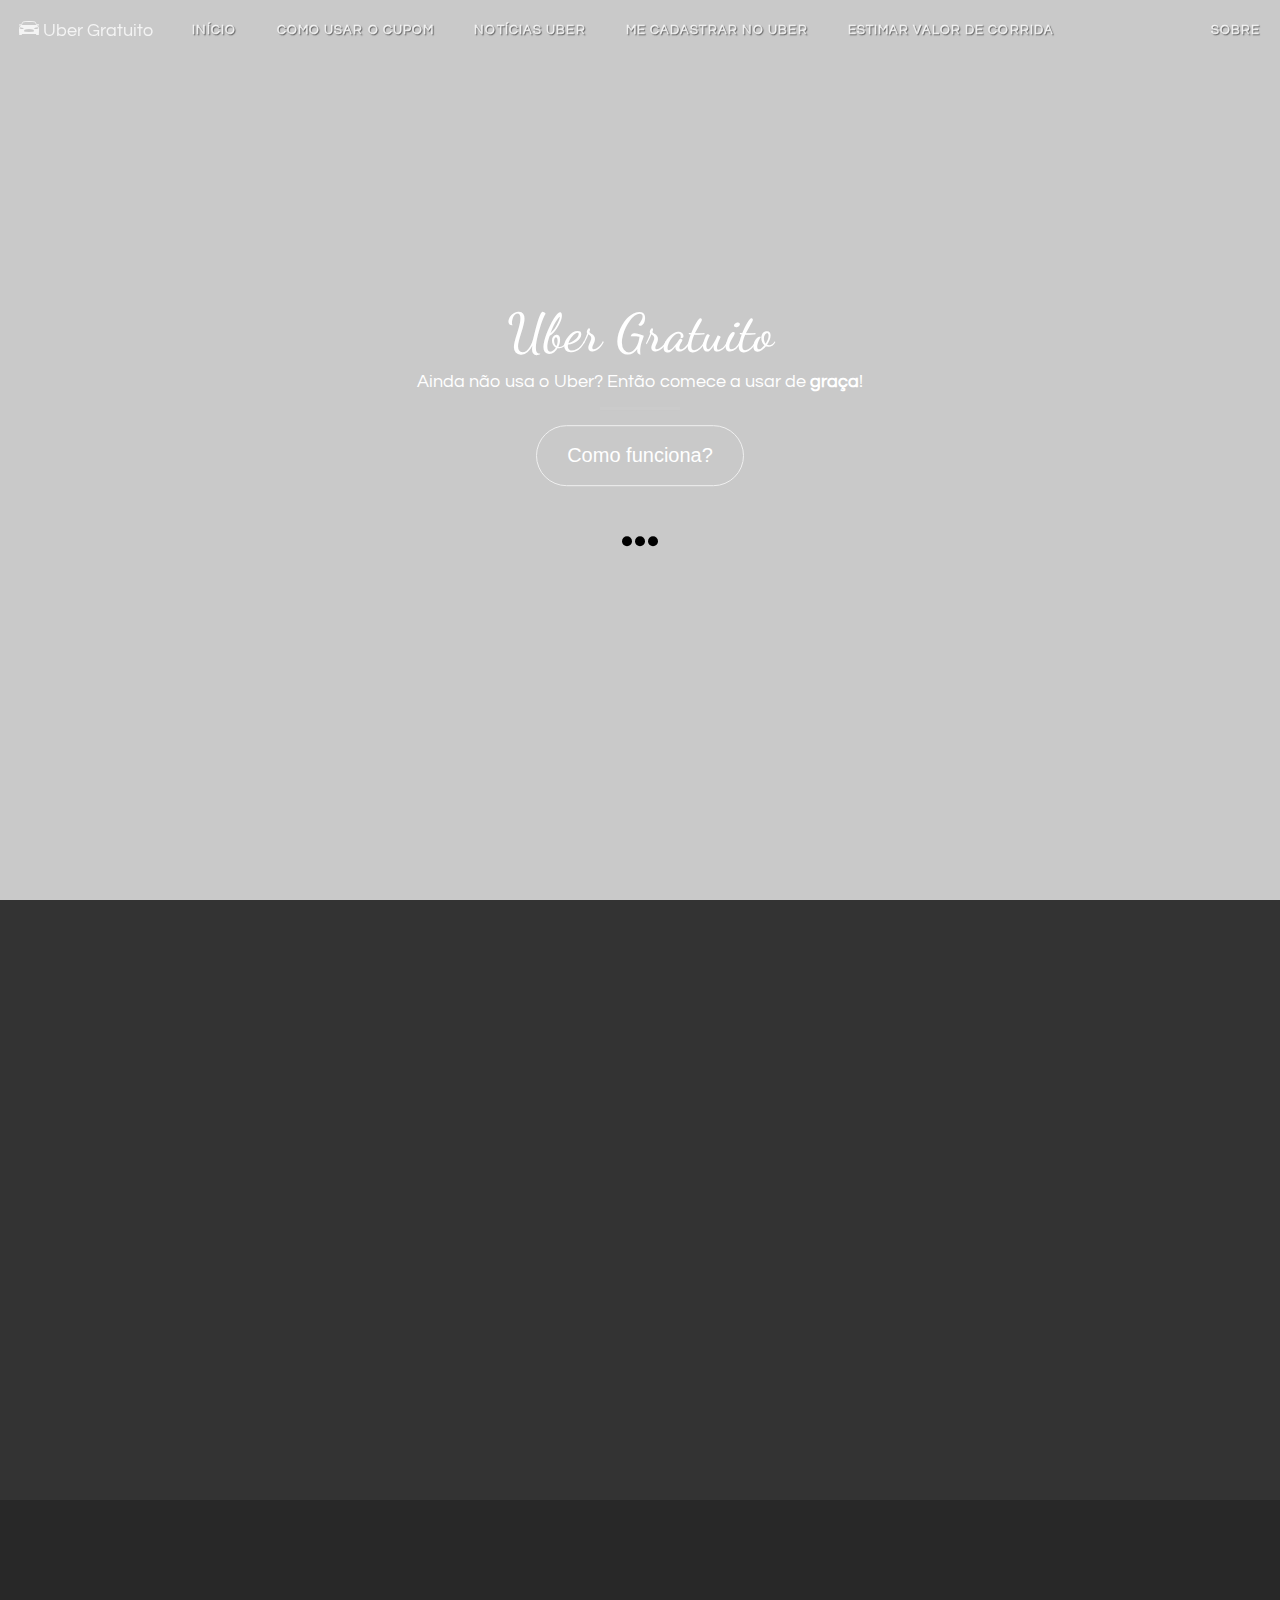
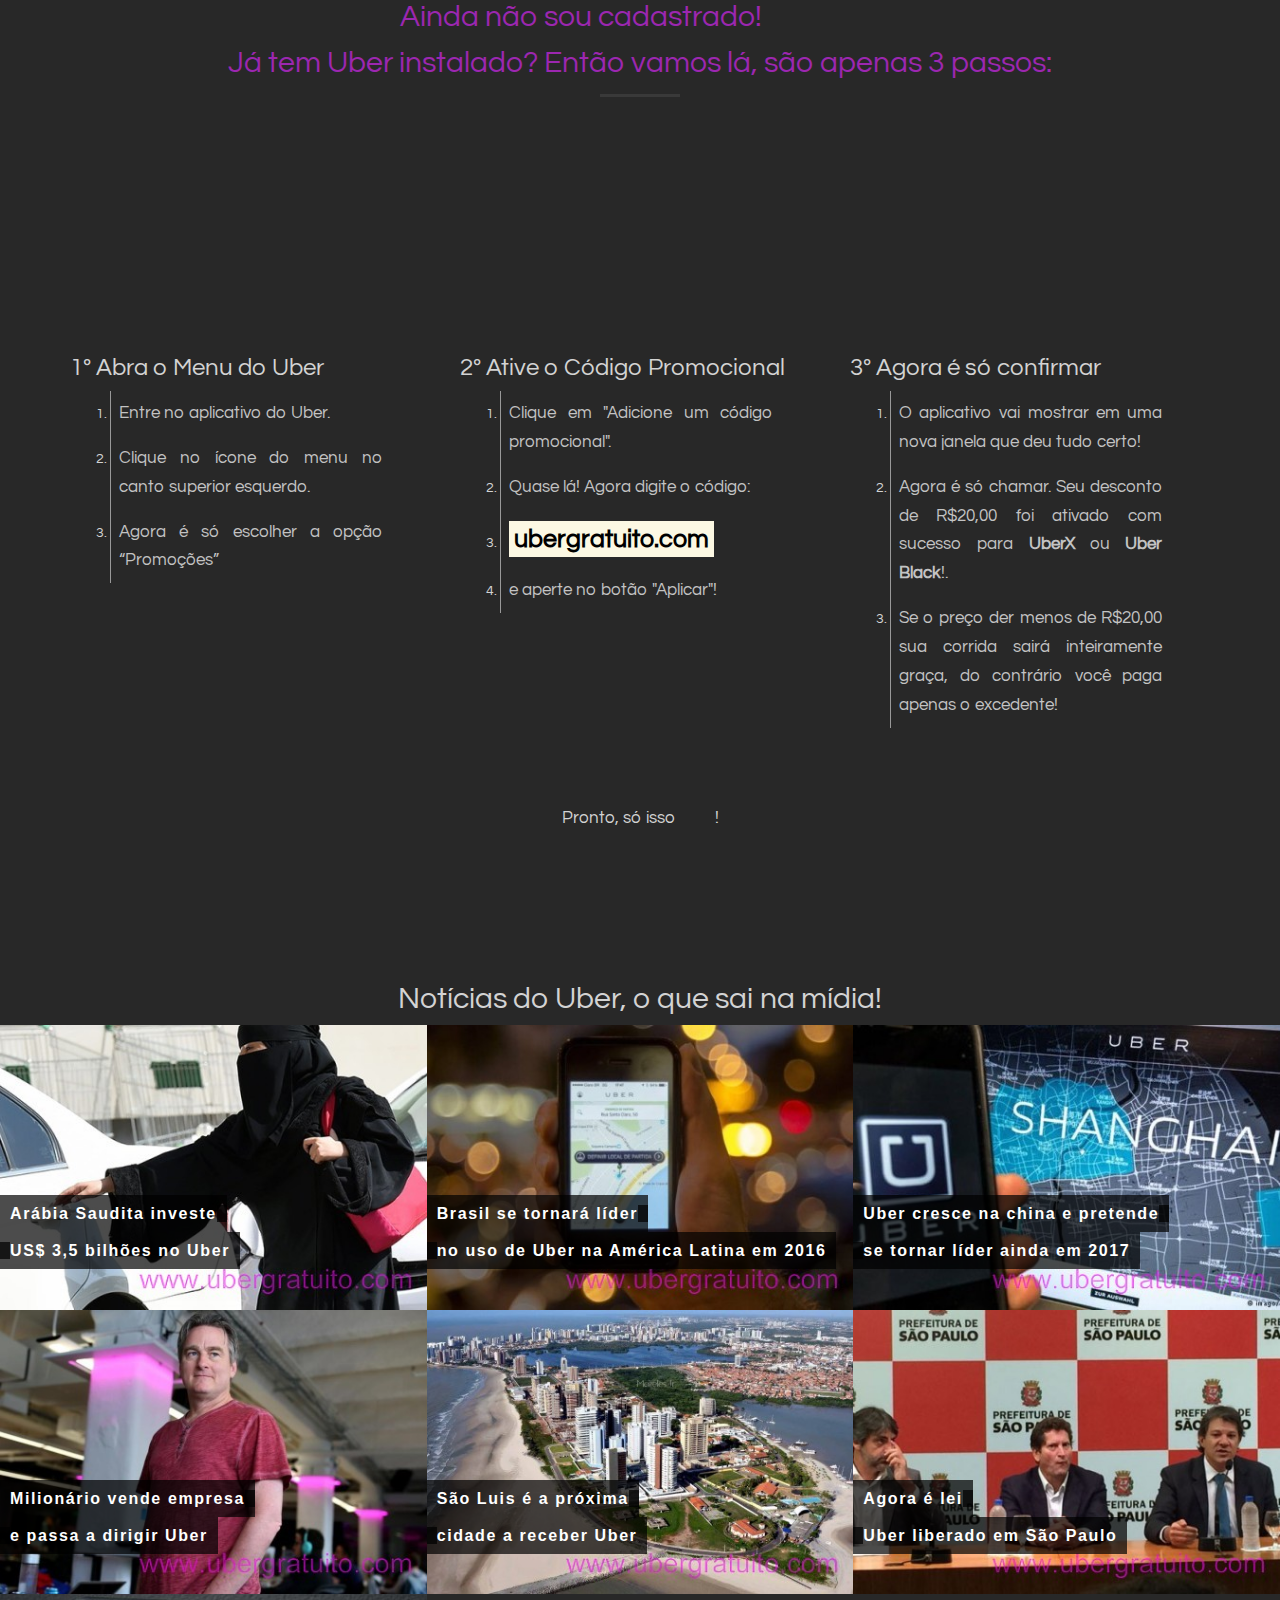
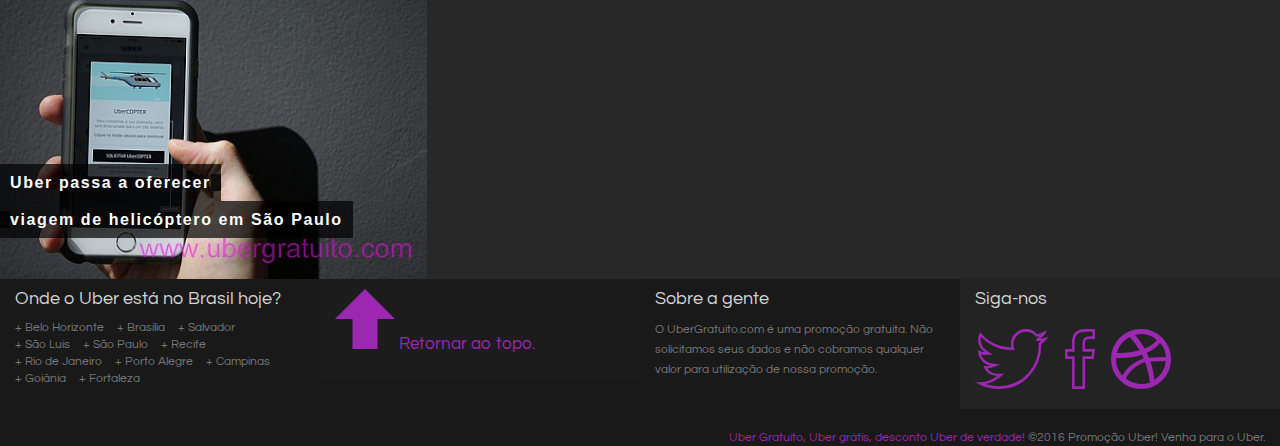
==== commit e5dc9540: "novos ajustes" ====
--- a/index.html
+++ b/index.html
@@ -224,19 +224,19 @@
                     </div>
                 </div>
                 <div class="col-xs-12 text-center">
-                    <p>Pronto, só isso&nbsp; <i class="ion-android-happy wow fadeInUp" style="font-size:35px" data-wow-delay=".2s"></i>&nbsp!</p>
+                    <p>Pronto, só isso&nbsp; <i class="ion-android-happy wow fadeInUp" style="font-size:35px" data-wow-delay=".2s"></i>&nbsp;!</p>
                 </div>
             </div>
         </div>
     </section>
-    <section id="noticias" class="no-padding" class="noticias">
+    <section id="noticias" class="no-padding noticias">
         <div class="container-fluid">
             <div class="row">
                 <div class="col-lg-12 text-center">
                     <h2>Notícias do Uber, o que sai na mídia!</h2>
                 </div>
             </div>
-            <div class="row no-gutter" class="noticias">
+            <div class="row no-gutter noticias">
                 <div class="col-xs-12 col-sm-6 col-lg-4 col-lg-offset-0">
                     <a href="noticia_arabia.html">
                         <img class="img-responsive img-hover" src="image/news/uber_arabia.jpg" alt="Arábia libera aporte de US$2,5 bilhões para o Uber."
@@ -277,6 +277,12 @@
                     <a href="noticia_saopaulo.html">
                         <img class="img-responsive img-hover" src="image/news/uber_saopaulo_liberado.jpg" alt="Ei, você sabia? Agora é lei, Uber está liberado em São Paulo." />
                         <div class="news-caption"><span>Agora é lei<span class='spacer'></span><br /><span class='spacer'></span>Uber liberado em São Paulo</span></div>
+                    </a>
+                </div>
+                <div class="col-xs-12 col-sm-6 col-lg-4 col-lg-offset-0">
+                    <a href="noticia_helicoptero.html">
+                        <img class="img-responsive img-hover" src="image/news/uber_helicoptero.jpg" alt="Uber passa a oferecer viagem de helicóptero em São Paulo." />
+                        <div class="news-caption"><span>Uber passa a oferecer<span class='spacer'></span><br /><span class='spacer'></span>viagem de helicóptero em São Paulo</span></div>
                     </a>
                 </div>
             </div>
--- a/css/styles.css
+++ b/css/styles.css
@@ -606,8 +606,11 @@
 #parallaxBar{
     height:750px;
     background-color:#004c82;
-    background: url(../image/bgparallax.png) 50% 0 fixed;
+    background: url(../image/bgparallax.jpg) 50% 0 fixed;
     position: relative; 	
+    background-repeat:no-repeat;
+    background-size:contain;
+    background-position:center;
 }
 
 #noticiacontent h2 {
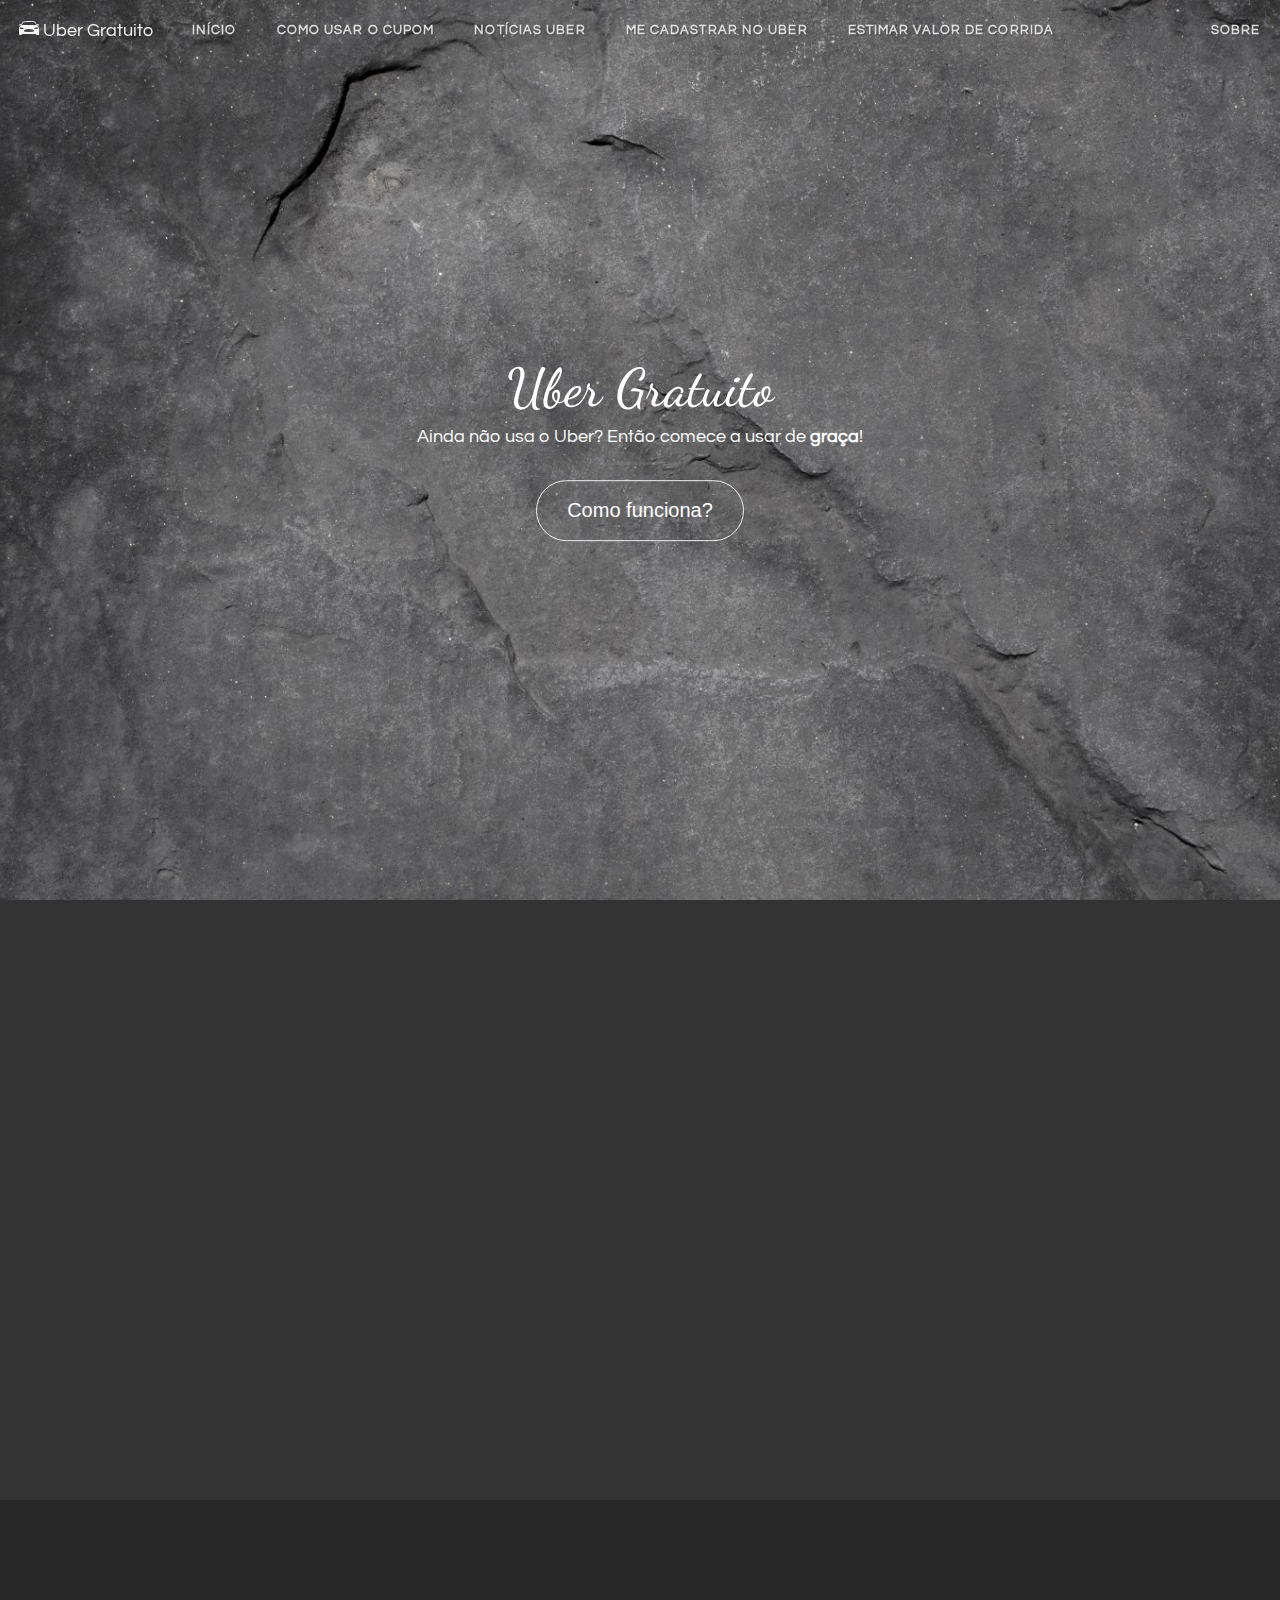
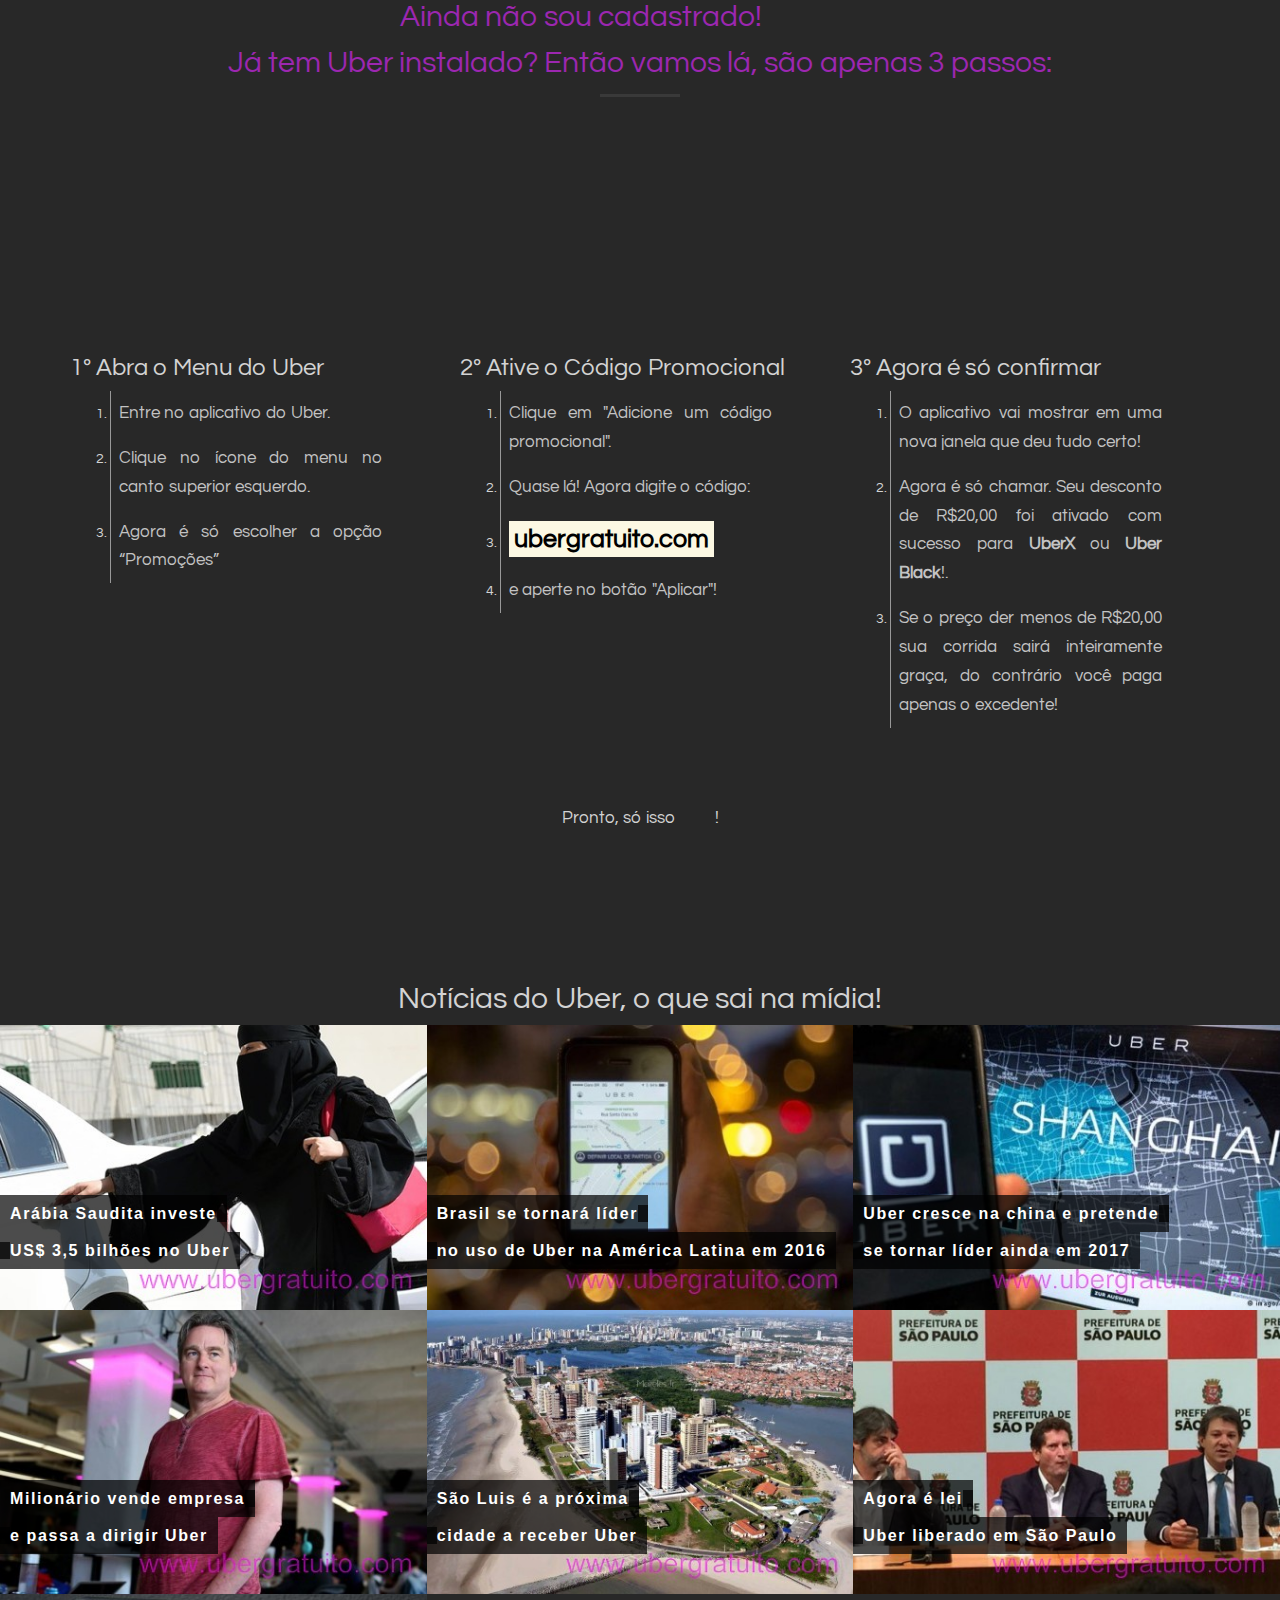
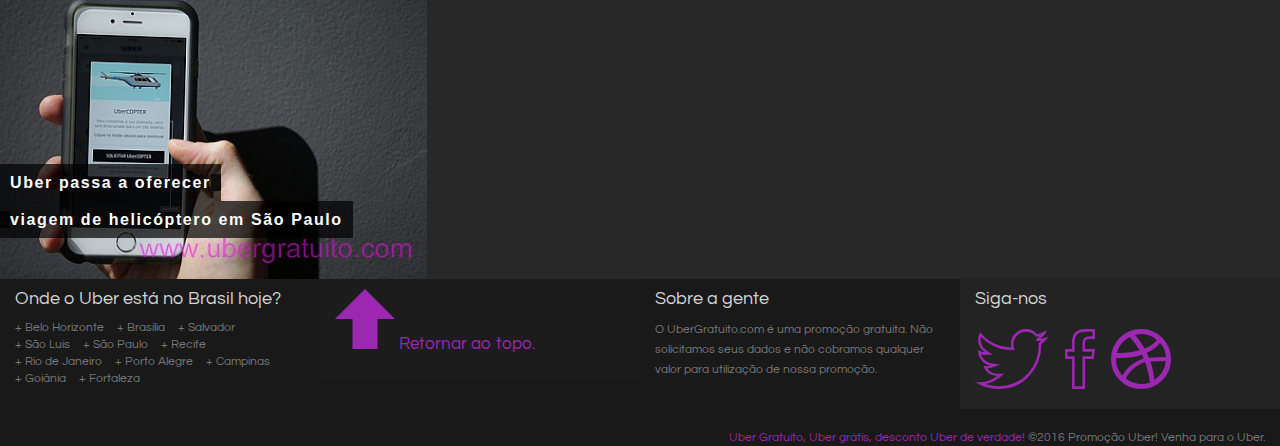
==== commit 4166815b: "Update index.html" ====
--- a/index.html
+++ b/index.html
@@ -99,11 +99,13 @@
                -->
                 <a href="#inicio" class="btn btn-primary btn-xl page-scroll wow bounceInRight">Como funciona?</a>
                 <div id="argentina"></div>
+                <!--
                 <div class="loader">
                     <span></span>
                     <span></span>
                     <span></span>
                 </div>
+                -->
             </div>
         </div>
         <!--
@@ -304,4 +306,4 @@
 
 </body>
 
-</html>+</html>
--- a/css/styles.css
+++ b/css/styles.css
@@ -234,7 +234,7 @@
     color: #fff;
     width: 100%;
     background-color: #c9c9c9;
-    background-image: url('https://splashbase.s3.amazonaws.com/lifeofpix/regular/Life-of-Pix-free-stock-photos-Slate-Stone-Xeromatic-1440x953.jpg');
+    background-image: url('../image/ubergratuitobackground.jpg');
     background-position: center;
     -webkit-background-size: cover;
     -moz-background-size: cover;
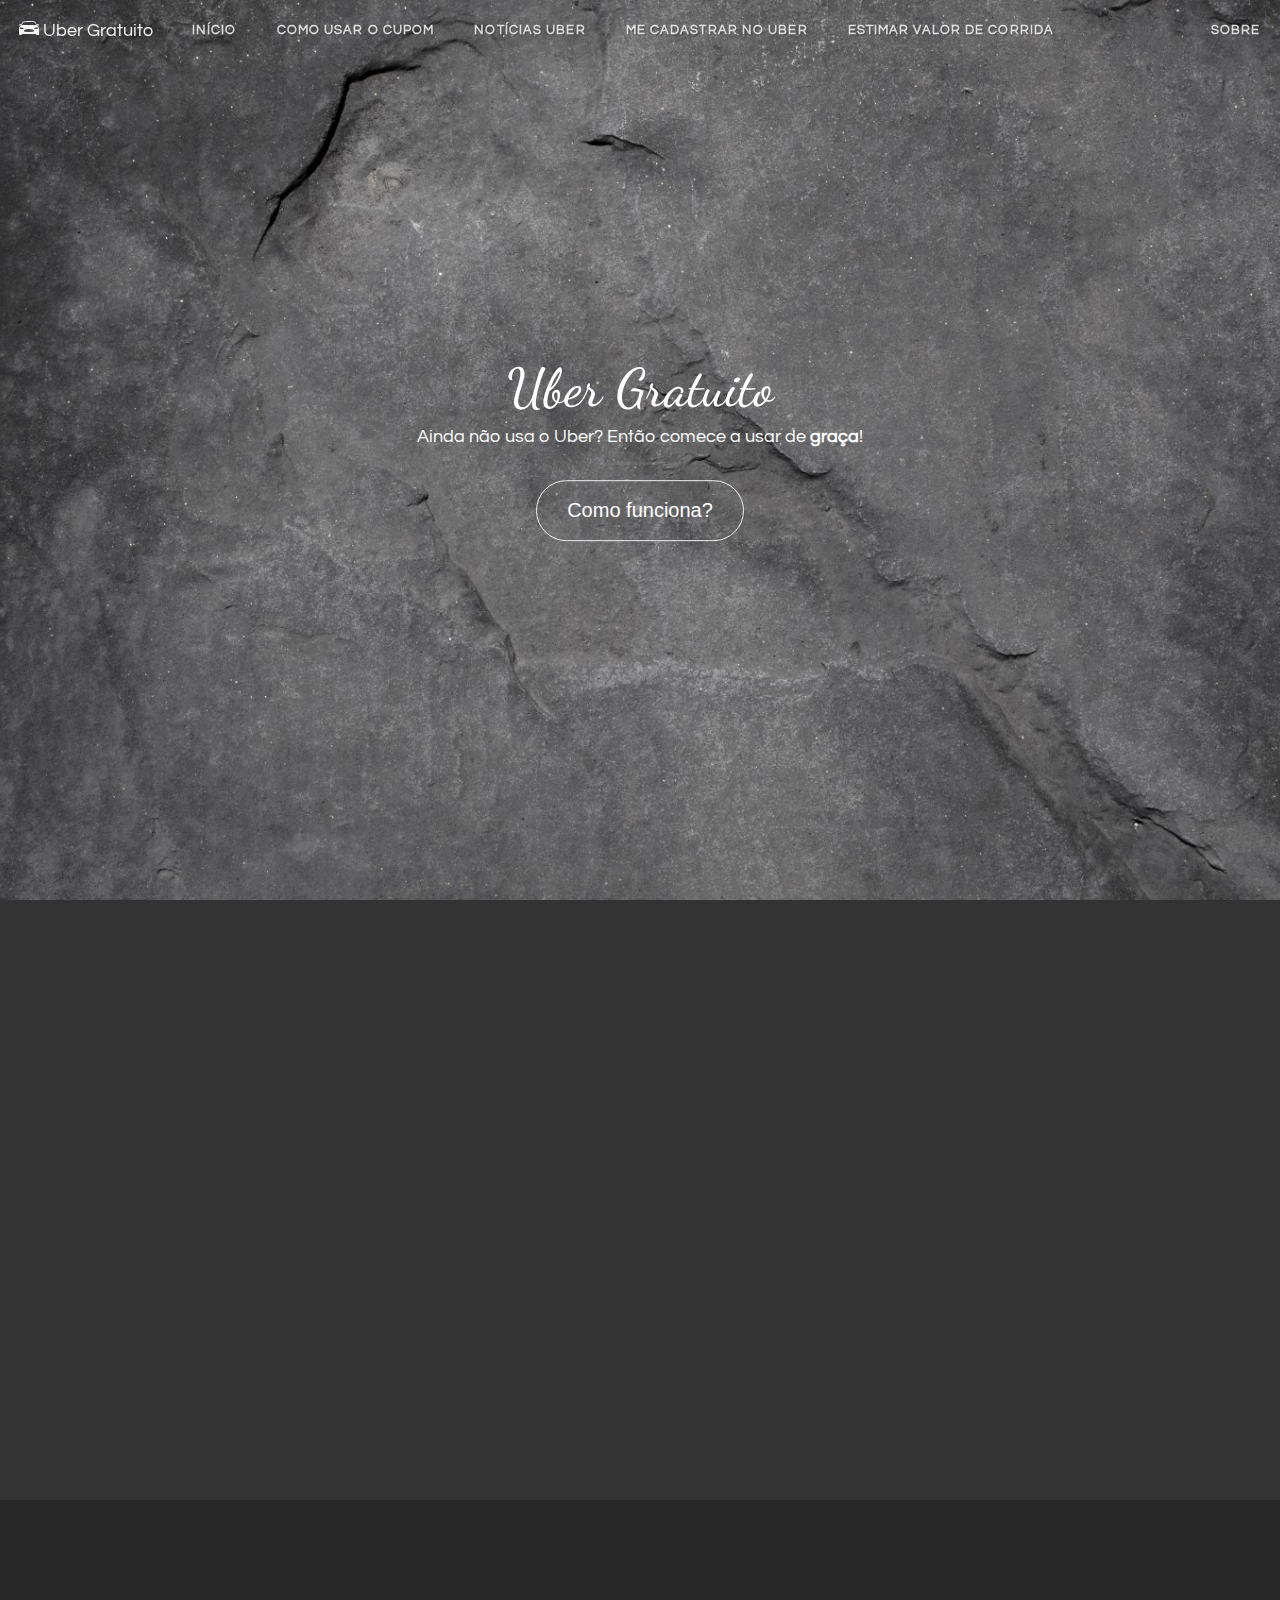
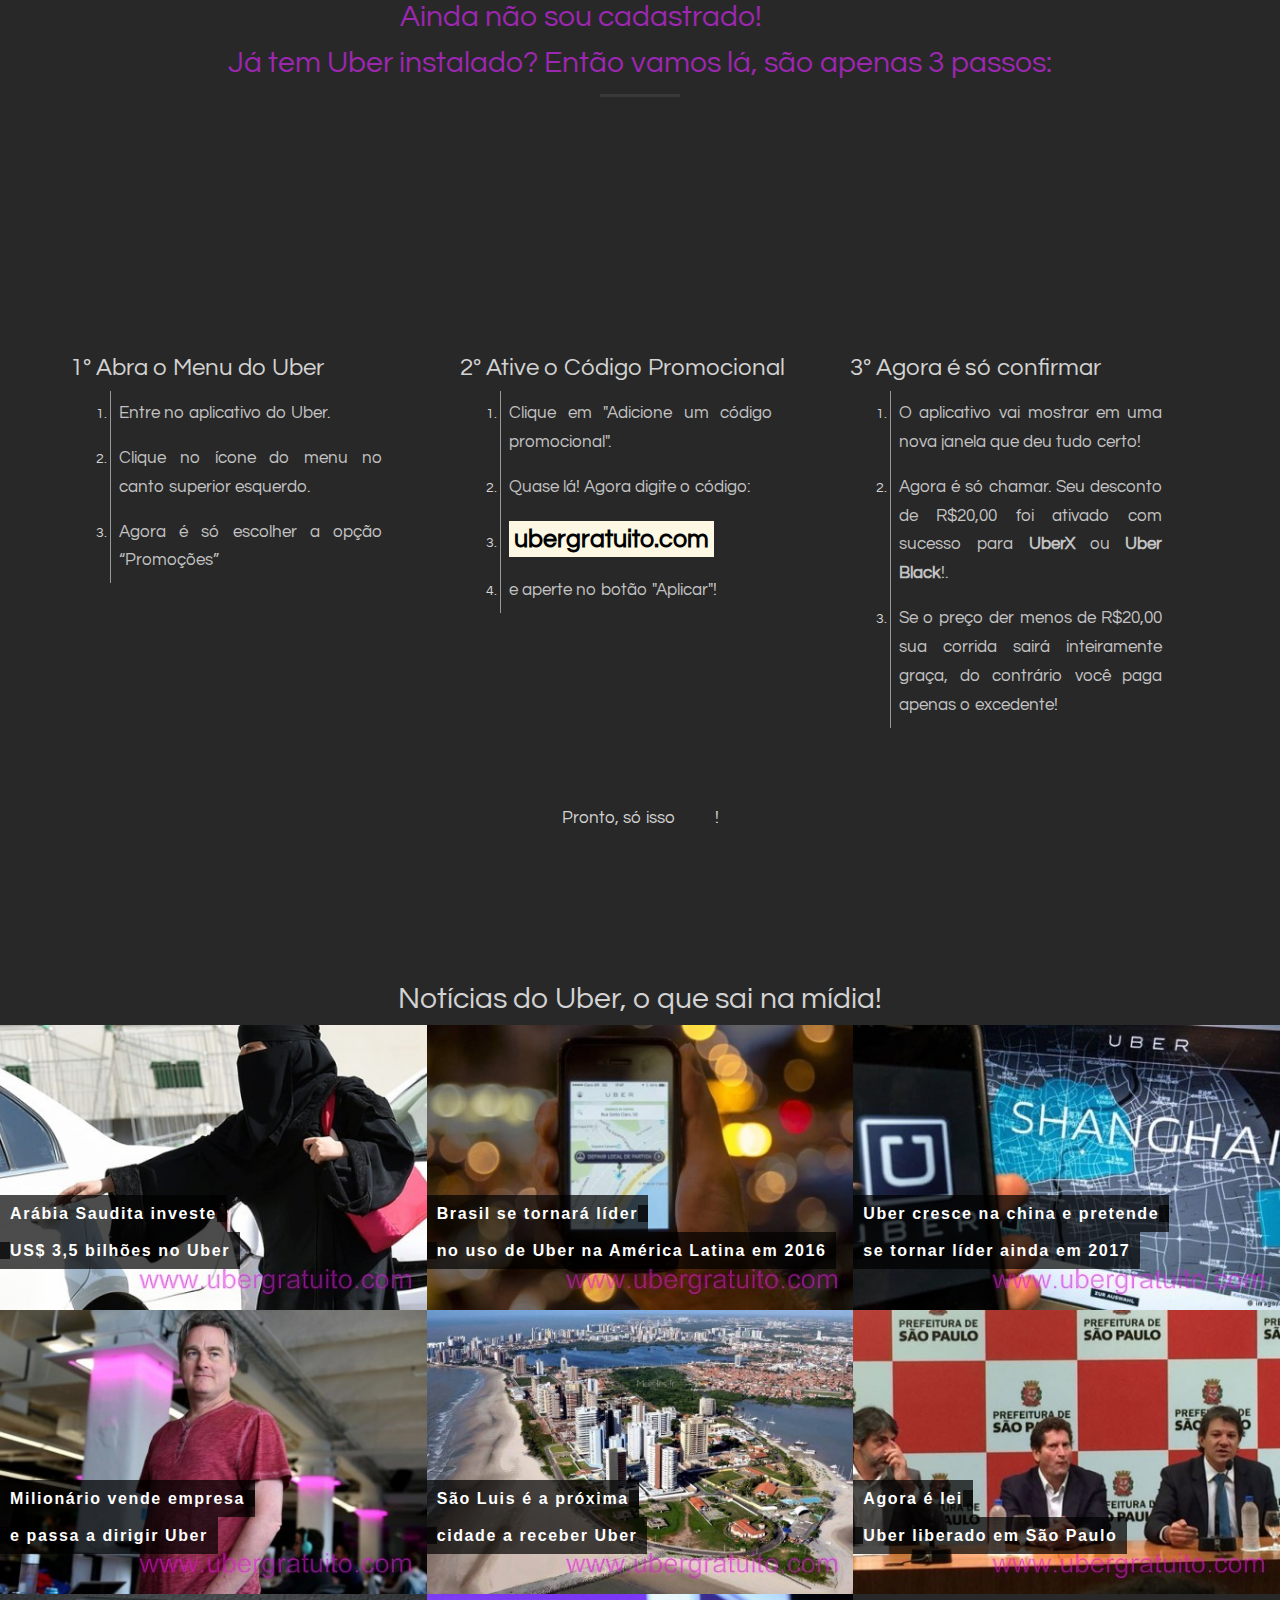
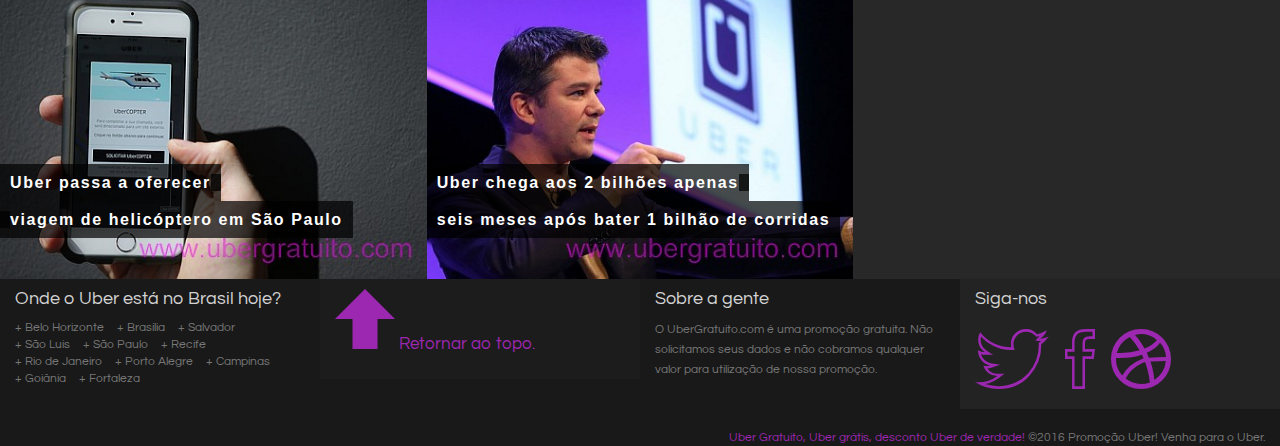
==== commit 363d93f5: "ajustes" ====
--- a/index.html
+++ b/index.html
@@ -287,6 +287,12 @@
                         <div class="news-caption"><span>Uber passa a oferecer<span class='spacer'></span><br /><span class='spacer'></span>viagem de helicóptero em São Paulo</span></div>
                     </a>
                 </div>
+                 <div class="col-xs-12 col-sm-6 col-lg-4 col-lg-offset-0">
+                    <a href="noticia_h2bilhoes.html">
+                        <img class="img-responsive img-hover" src="image/news/uber_2bilhoes.jpg" alt="Uber chega aos 2 bilhões apenas seis meses após bater 1 bilhão de corridas." />
+                        <div class="news-caption"><span>Uber chega aos 2 bilhões apenas<span class='spacer'></span><br /><span class='spacer'></span>seis meses após bater 1 bilhão de corridas</span></div>
+                    </a>
+                </div>
             </div>
         </div>
     </section>
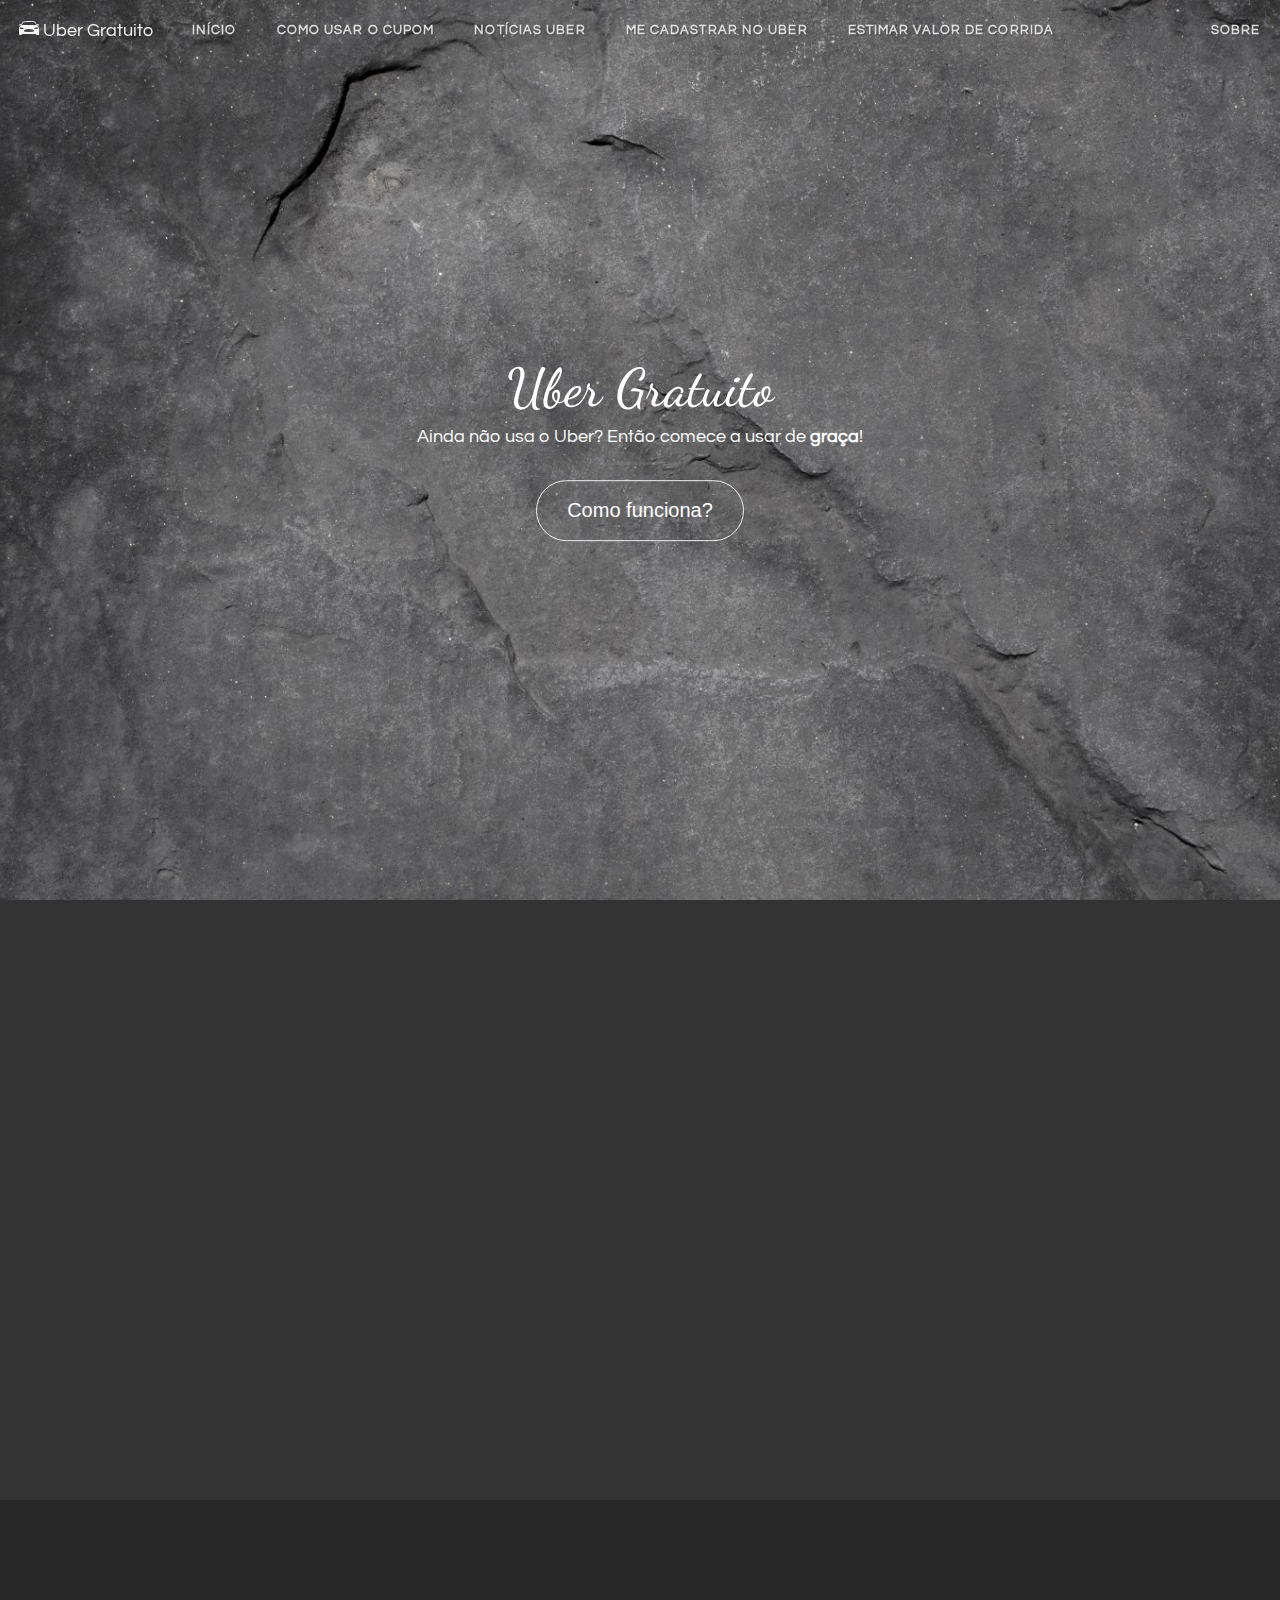
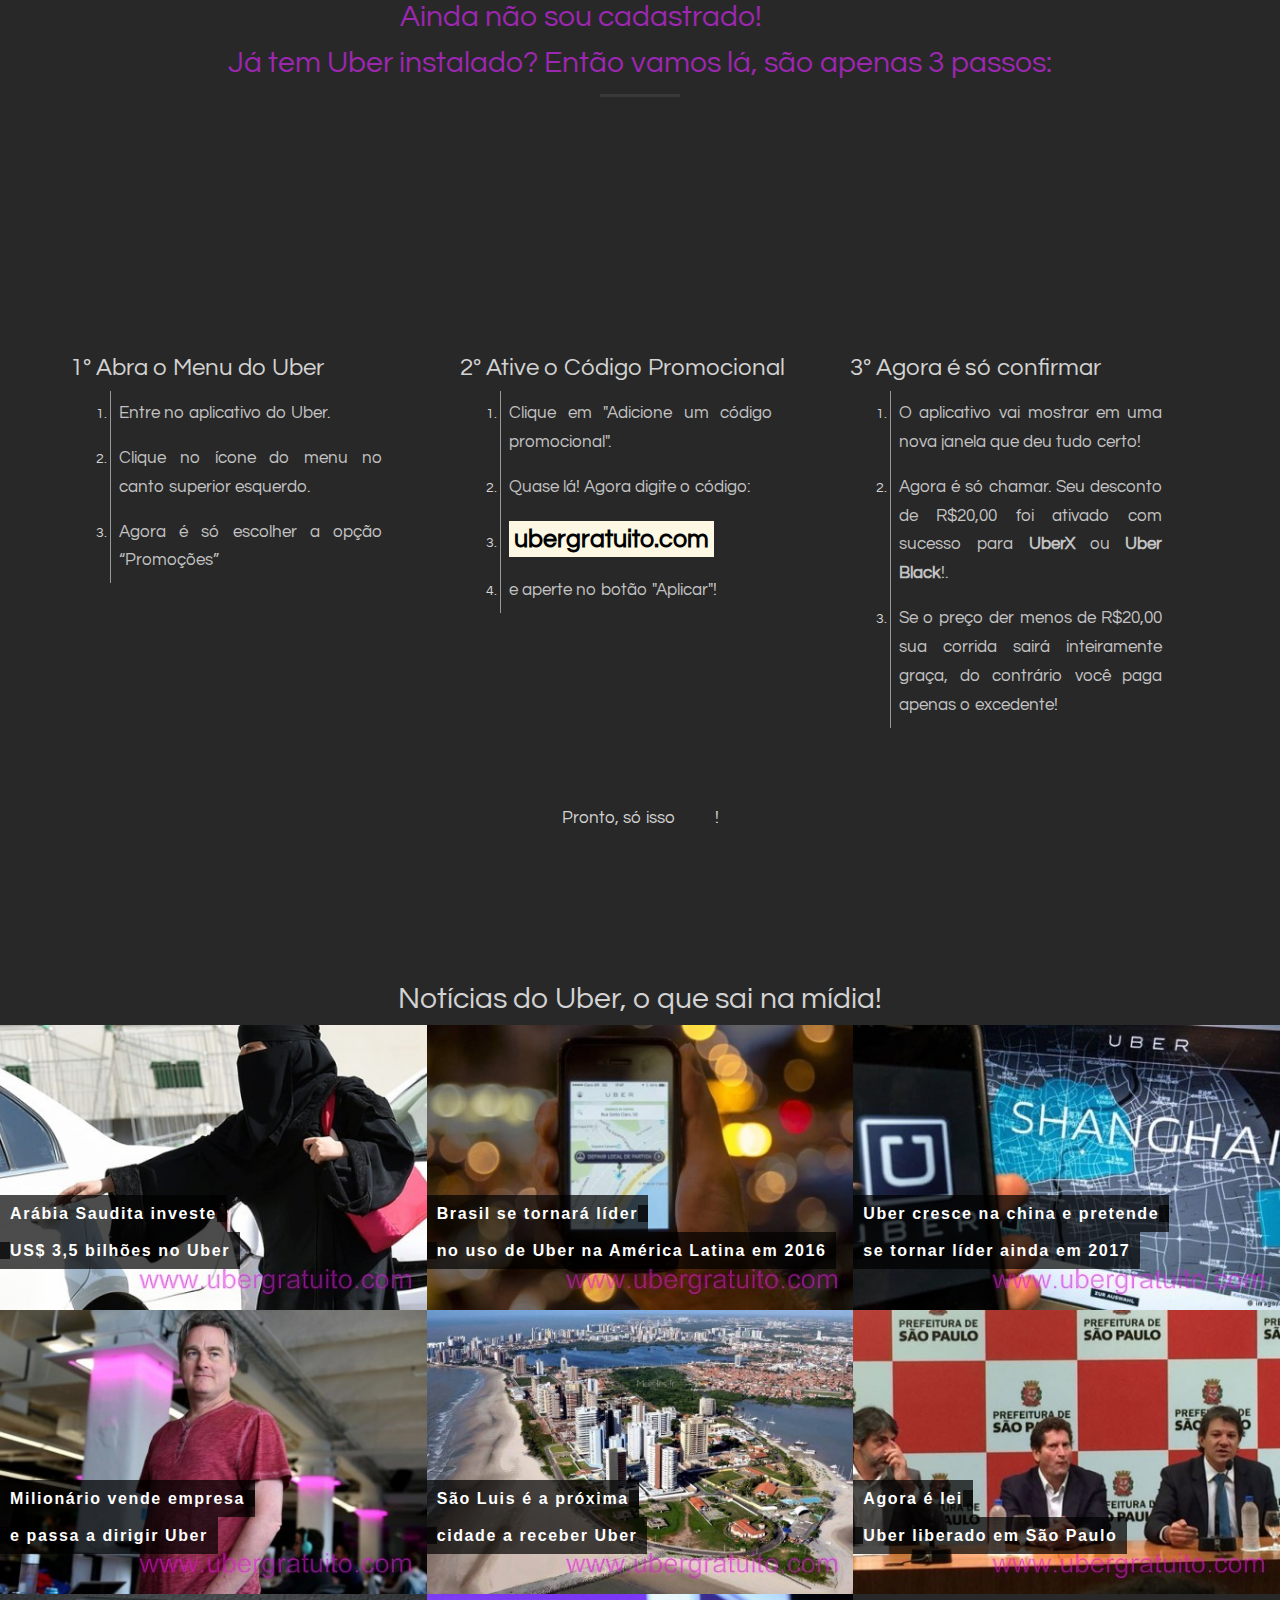
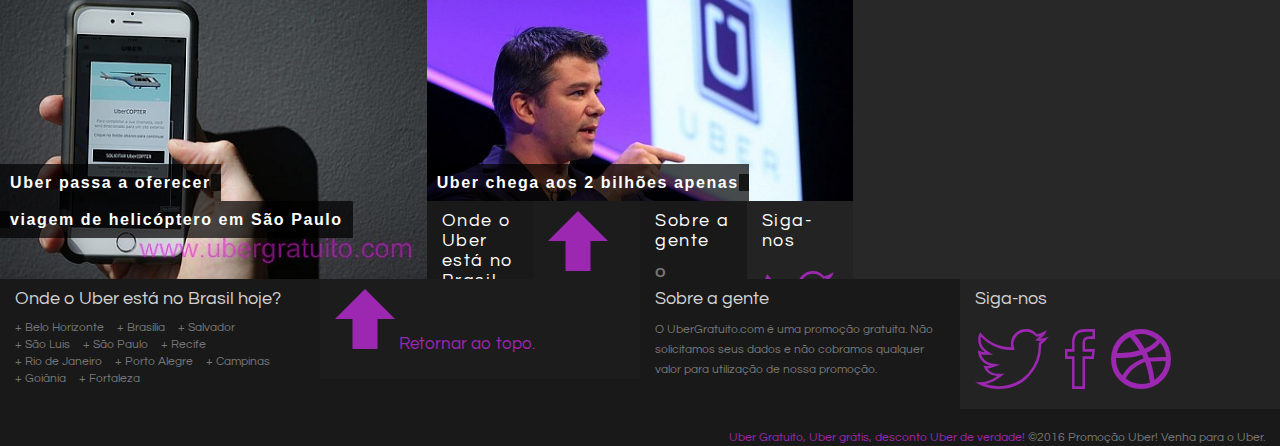
==== commit a587c299: "ajustes" ====
--- a/index.html
+++ b/index.html
@@ -288,7 +288,7 @@
                     </a>
                 </div>
                  <div class="col-xs-12 col-sm-6 col-lg-4 col-lg-offset-0">
-                    <a href="noticia_h2bilhoes.html">
+                    <a href="noticia_2bilhoes.html">
                         <img class="img-responsive img-hover" src="image/news/uber_2bilhoes.jpg" alt="Uber chega aos 2 bilhões apenas seis meses após bater 1 bilhão de corridas." />
                         <div class="news-caption"><span>Uber chega aos 2 bilhões apenas<span class='spacer'></span><br /><span class='spacer'></span>seis meses após bater 1 bilhão de corridas</span></div>
                     </a>
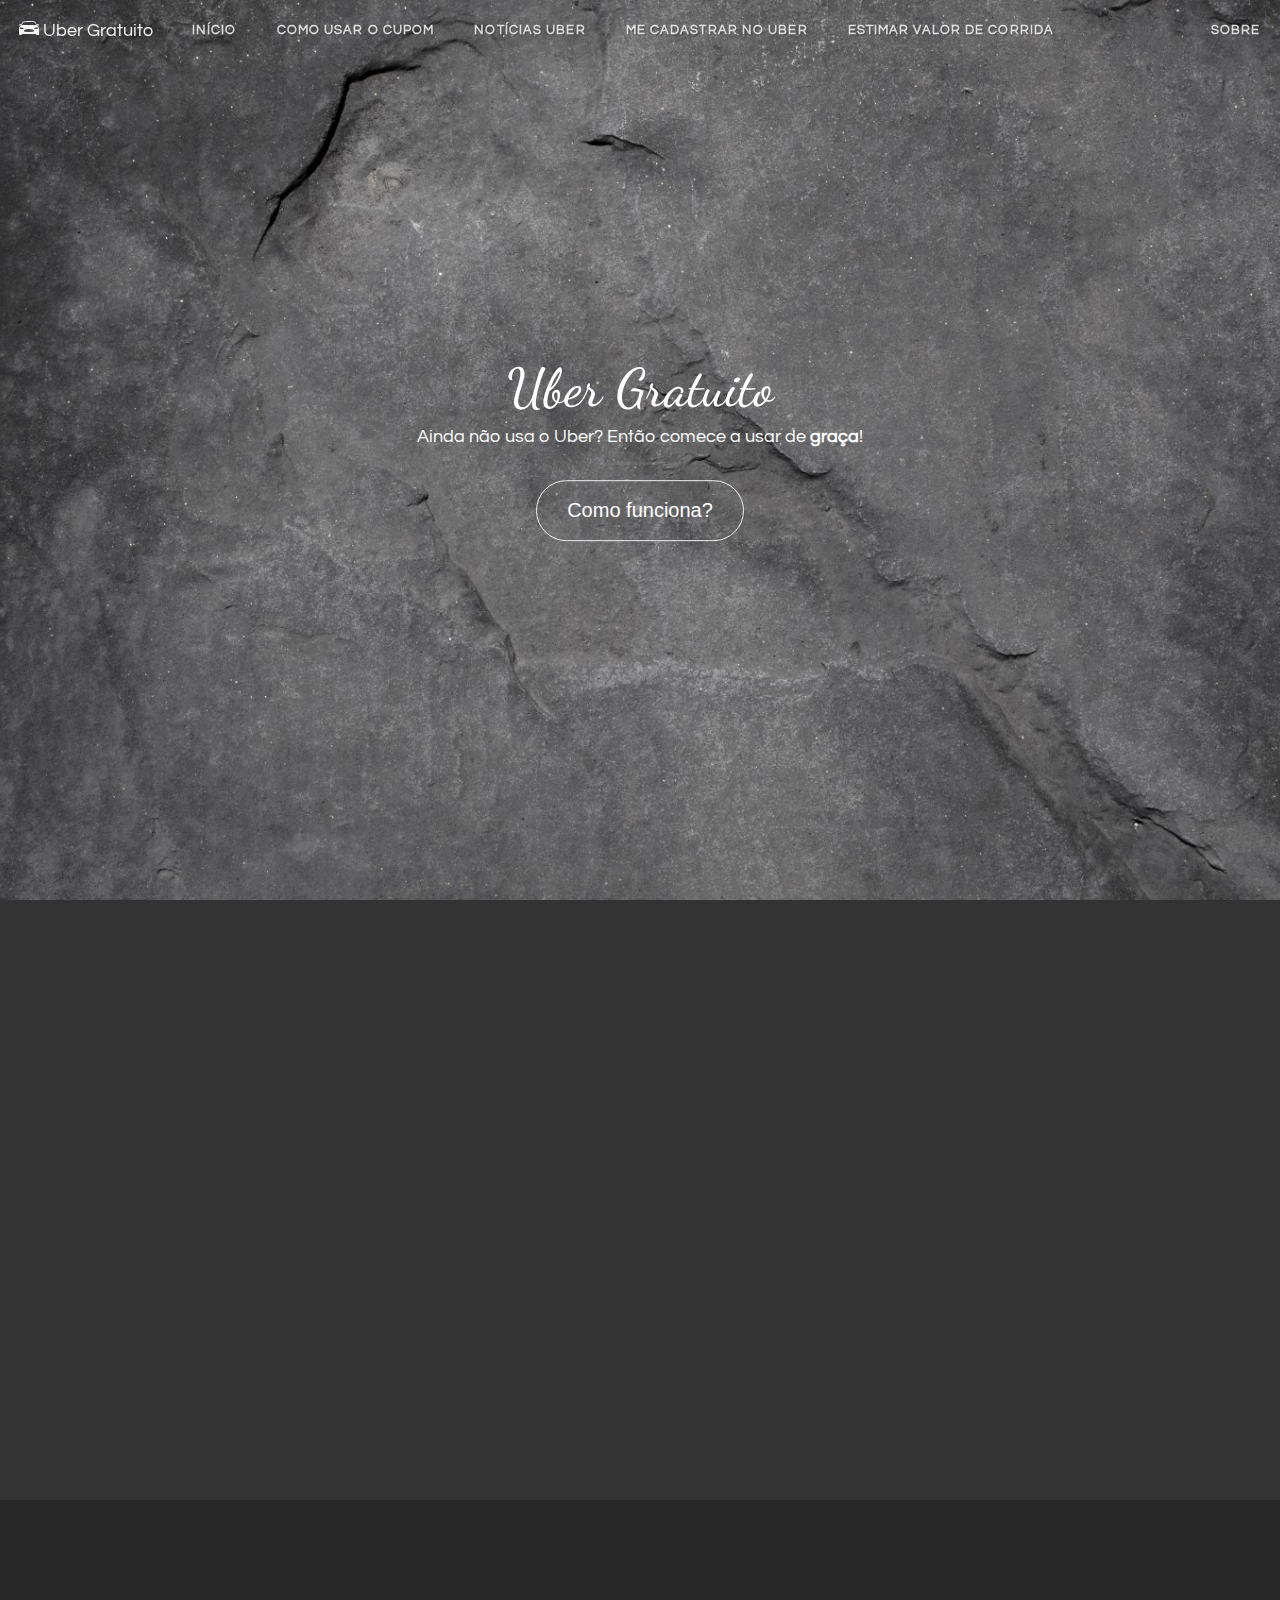
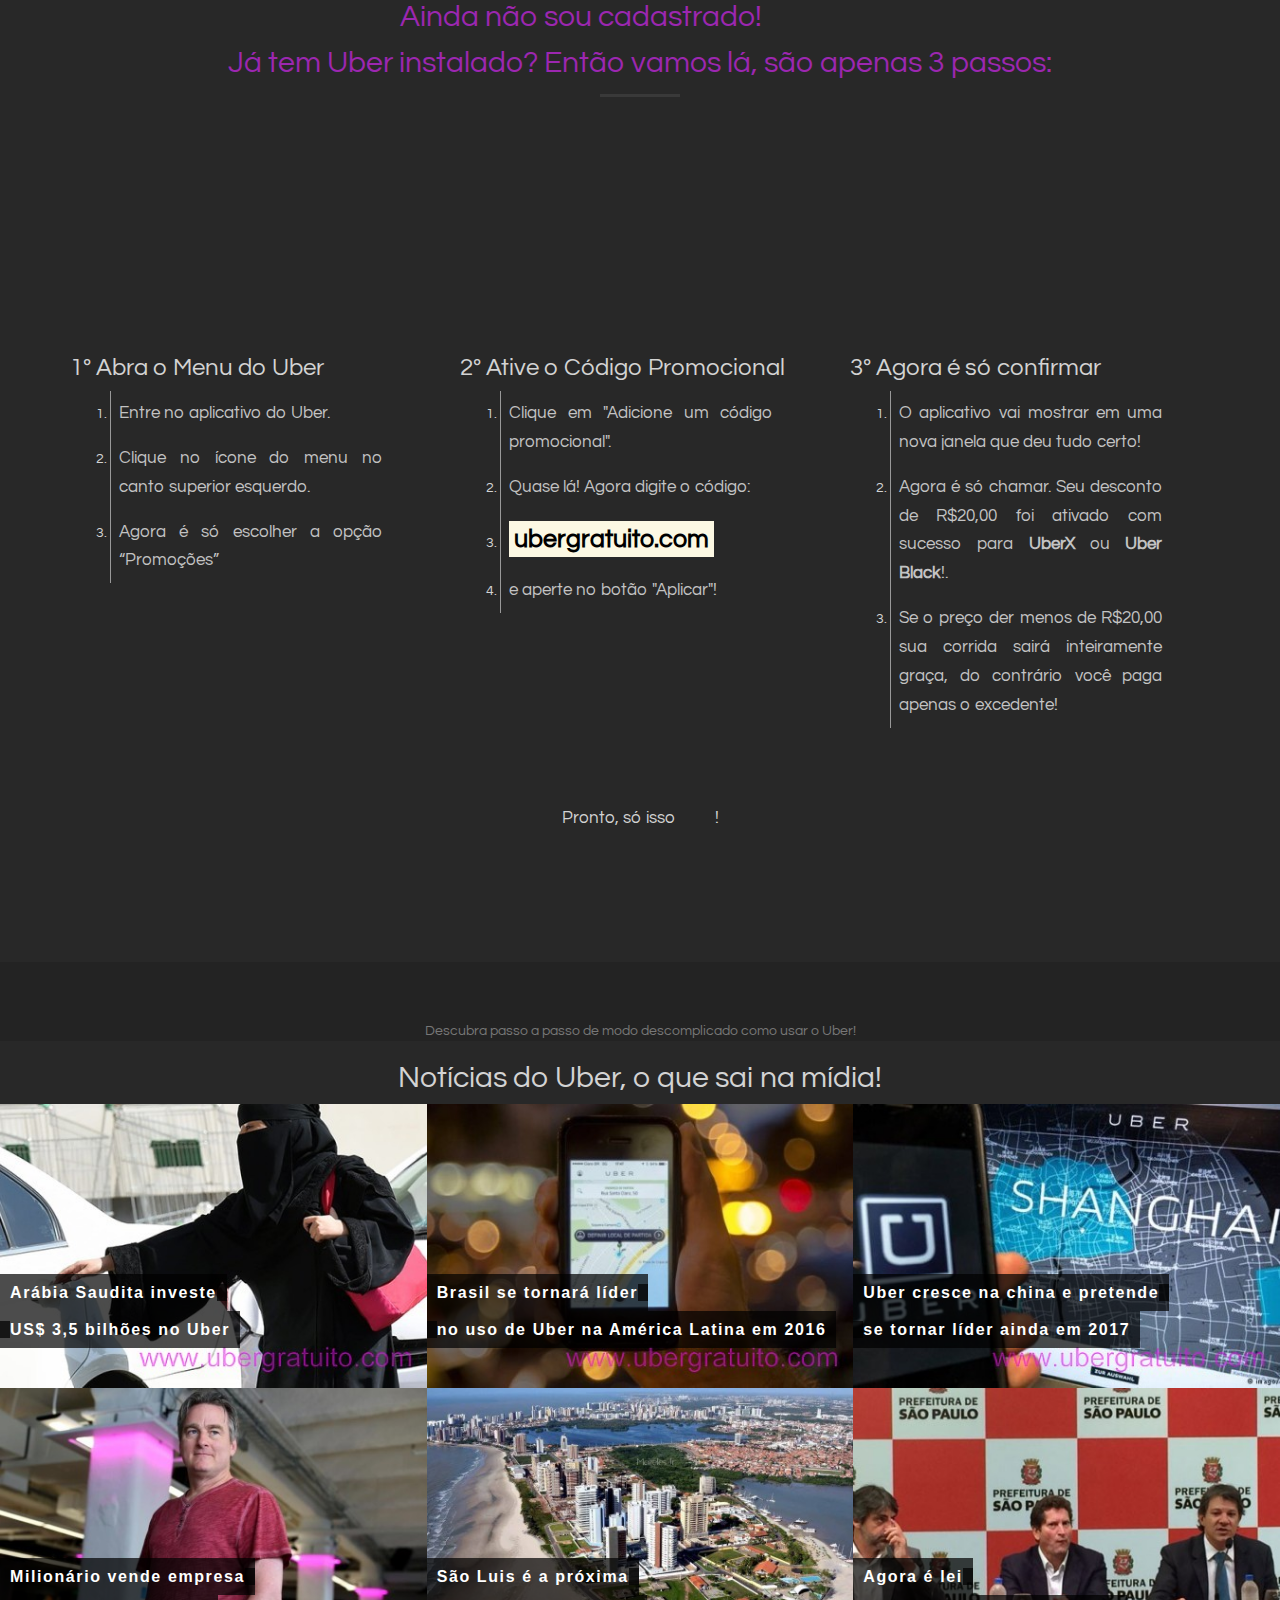
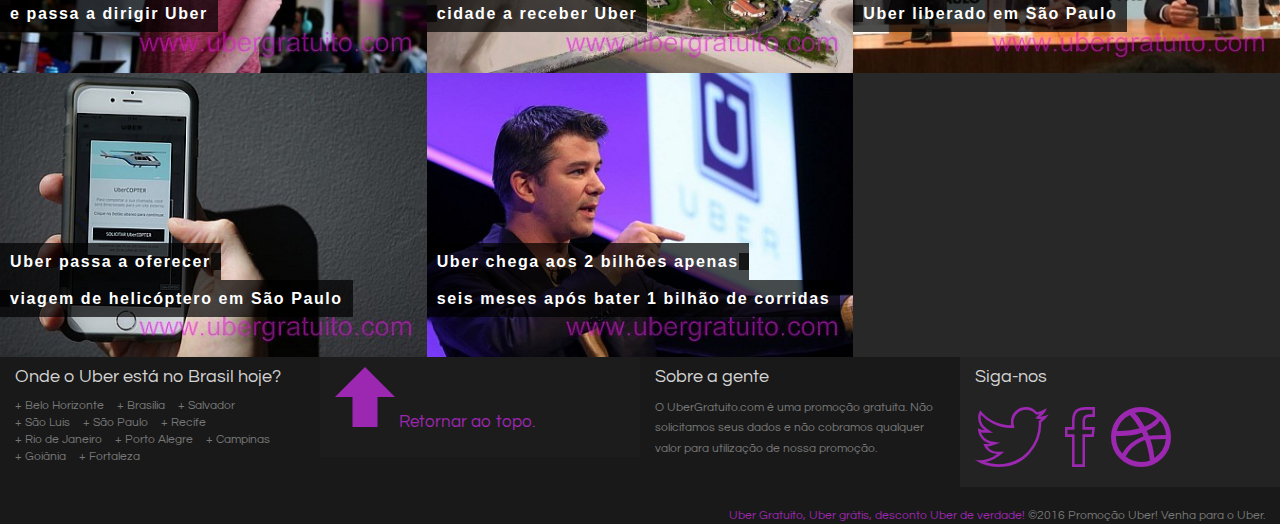
==== commit efbeae33: "ajustes" ====
--- a/index.html
+++ b/index.html
@@ -233,6 +233,14 @@
     </section>
     <section id="noticias" class="no-padding noticias">
         <div class="container-fluid">
+            <div id="comousarouber" class="row">
+                <div class="col-lg-12 text-center">
+                    <a href="comousarouber.html" class="btn btn-info btn-xl page-scroll wow bounceInRight">Como usar o Uber?</a>
+                </div>
+                <div class="col-lg-12 text-center">
+                    <span class="text-muted">Descubra passo a passo de modo descomplicado como usar o Uber!</span>
+                </div>
+            </div>
             <div class="row">
                 <div class="col-lg-12 text-center">
                     <h2>Notícias do Uber, o que sai na mídia!</h2>
--- a/css/styles.css
+++ b/css/styles.css
@@ -613,6 +613,20 @@
     background-position:center;
 }
 
+#comousarouber {
+    background-color: #232323;
+}
+
+#comousarouber a{
+    background-color: #9c27b0;
+}
+
+#comousaroubercontent img {
+    width: 100% !important;
+    height: 100% !important;
+    padding-bottom: 5px;
+}
+
 #noticiacontent h2 {
     color:#FFAD1F !important;
 }
